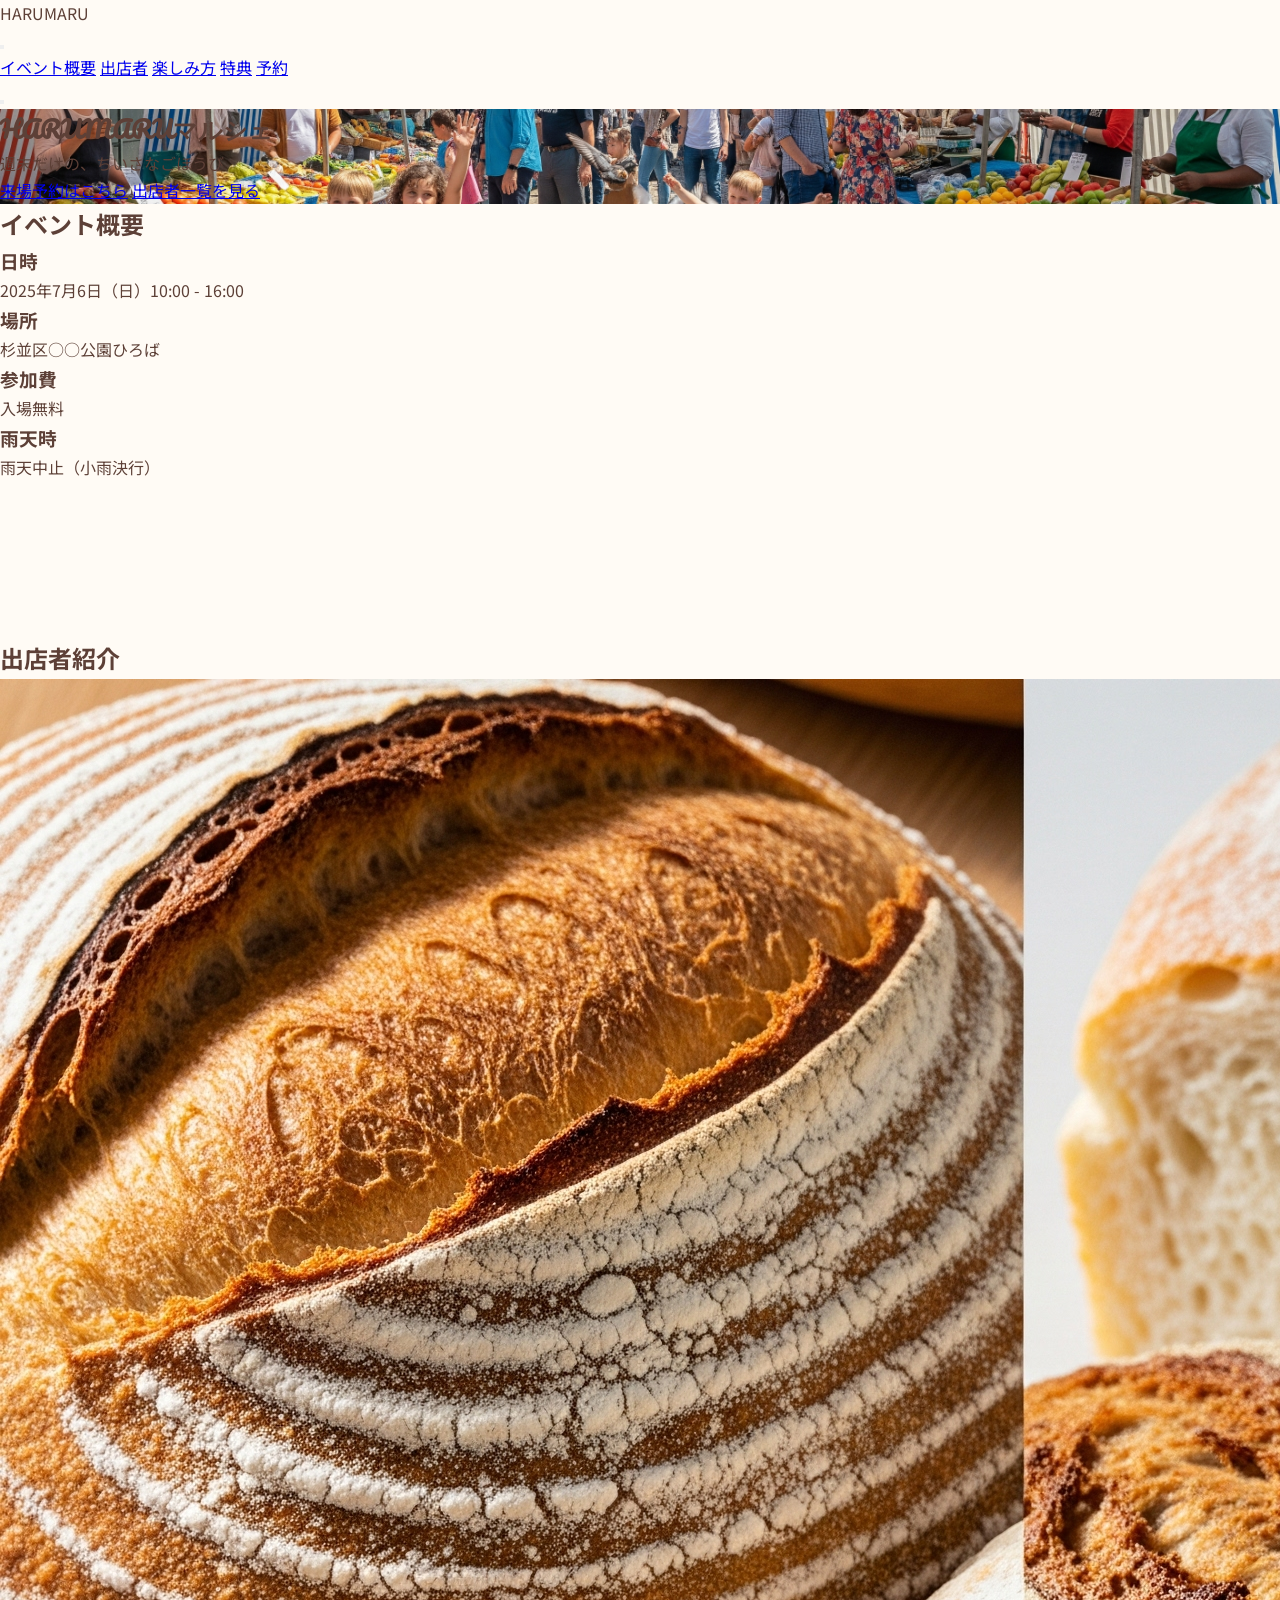
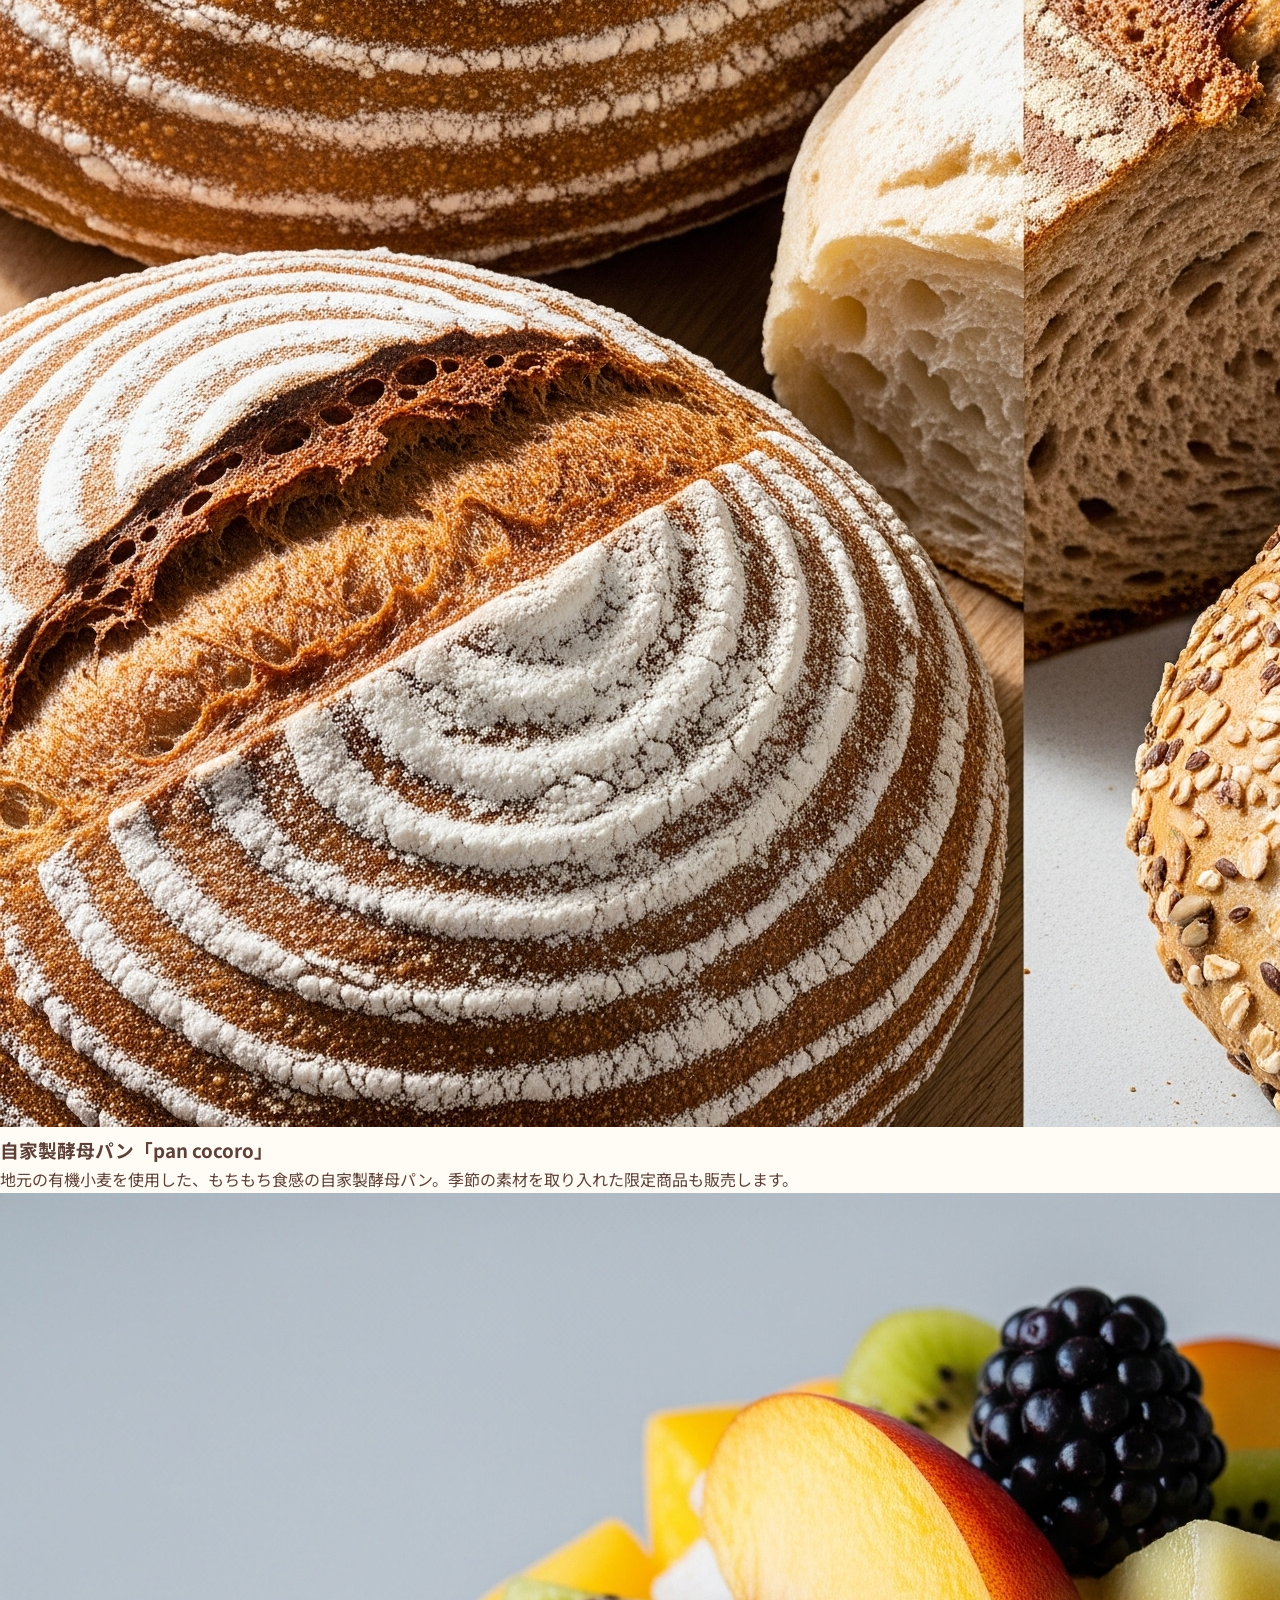
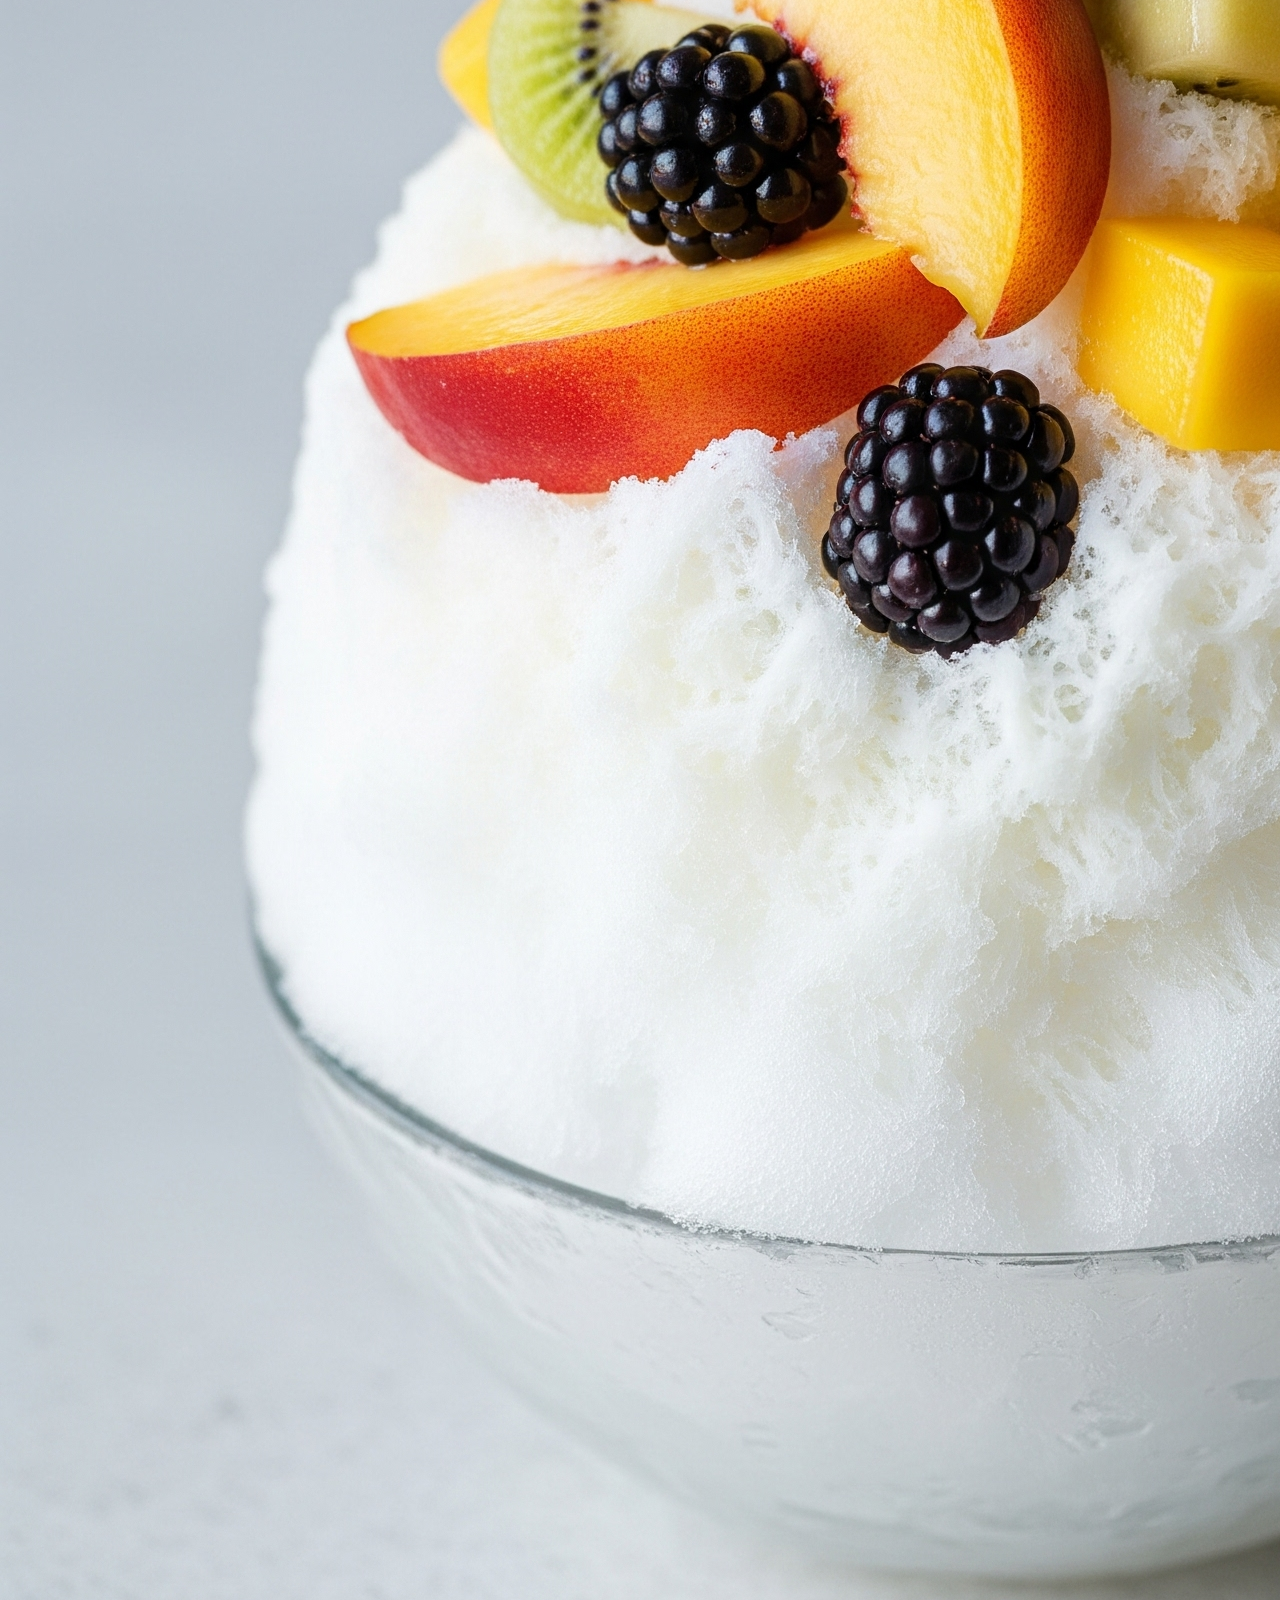
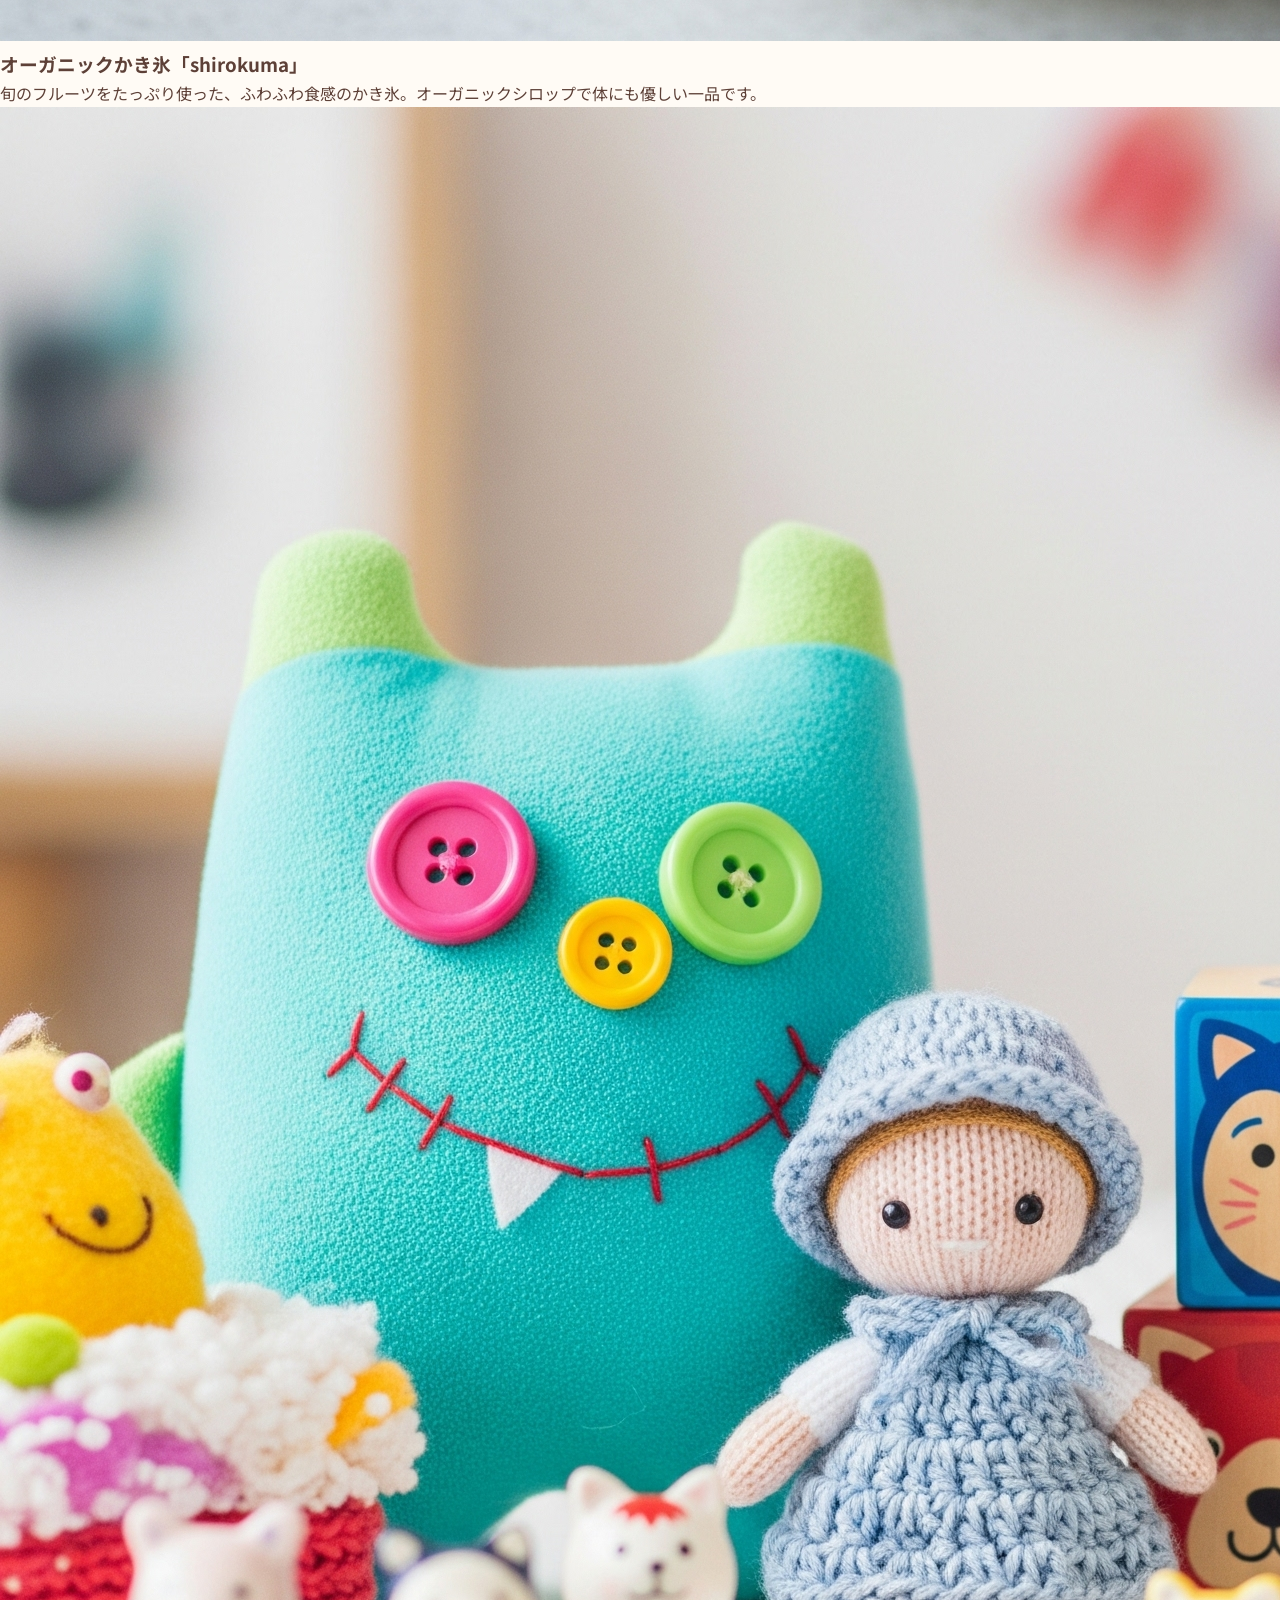
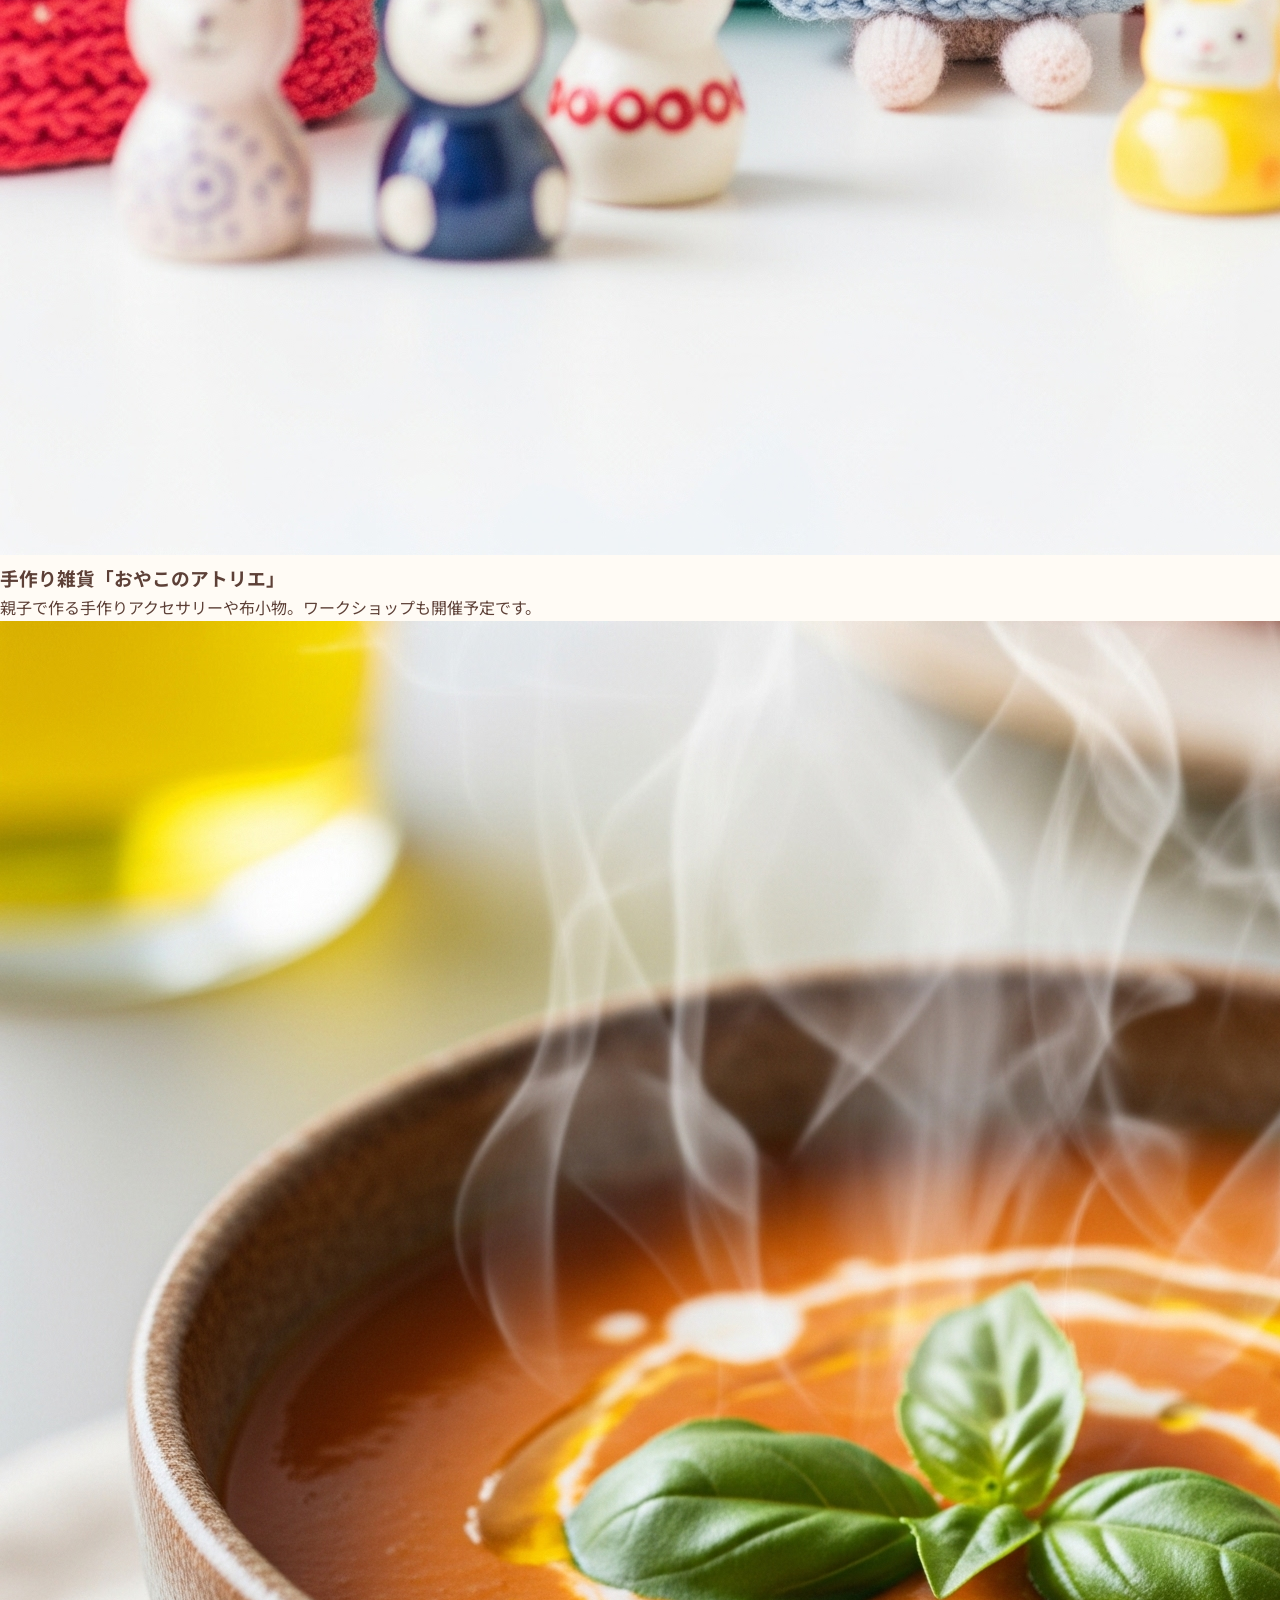
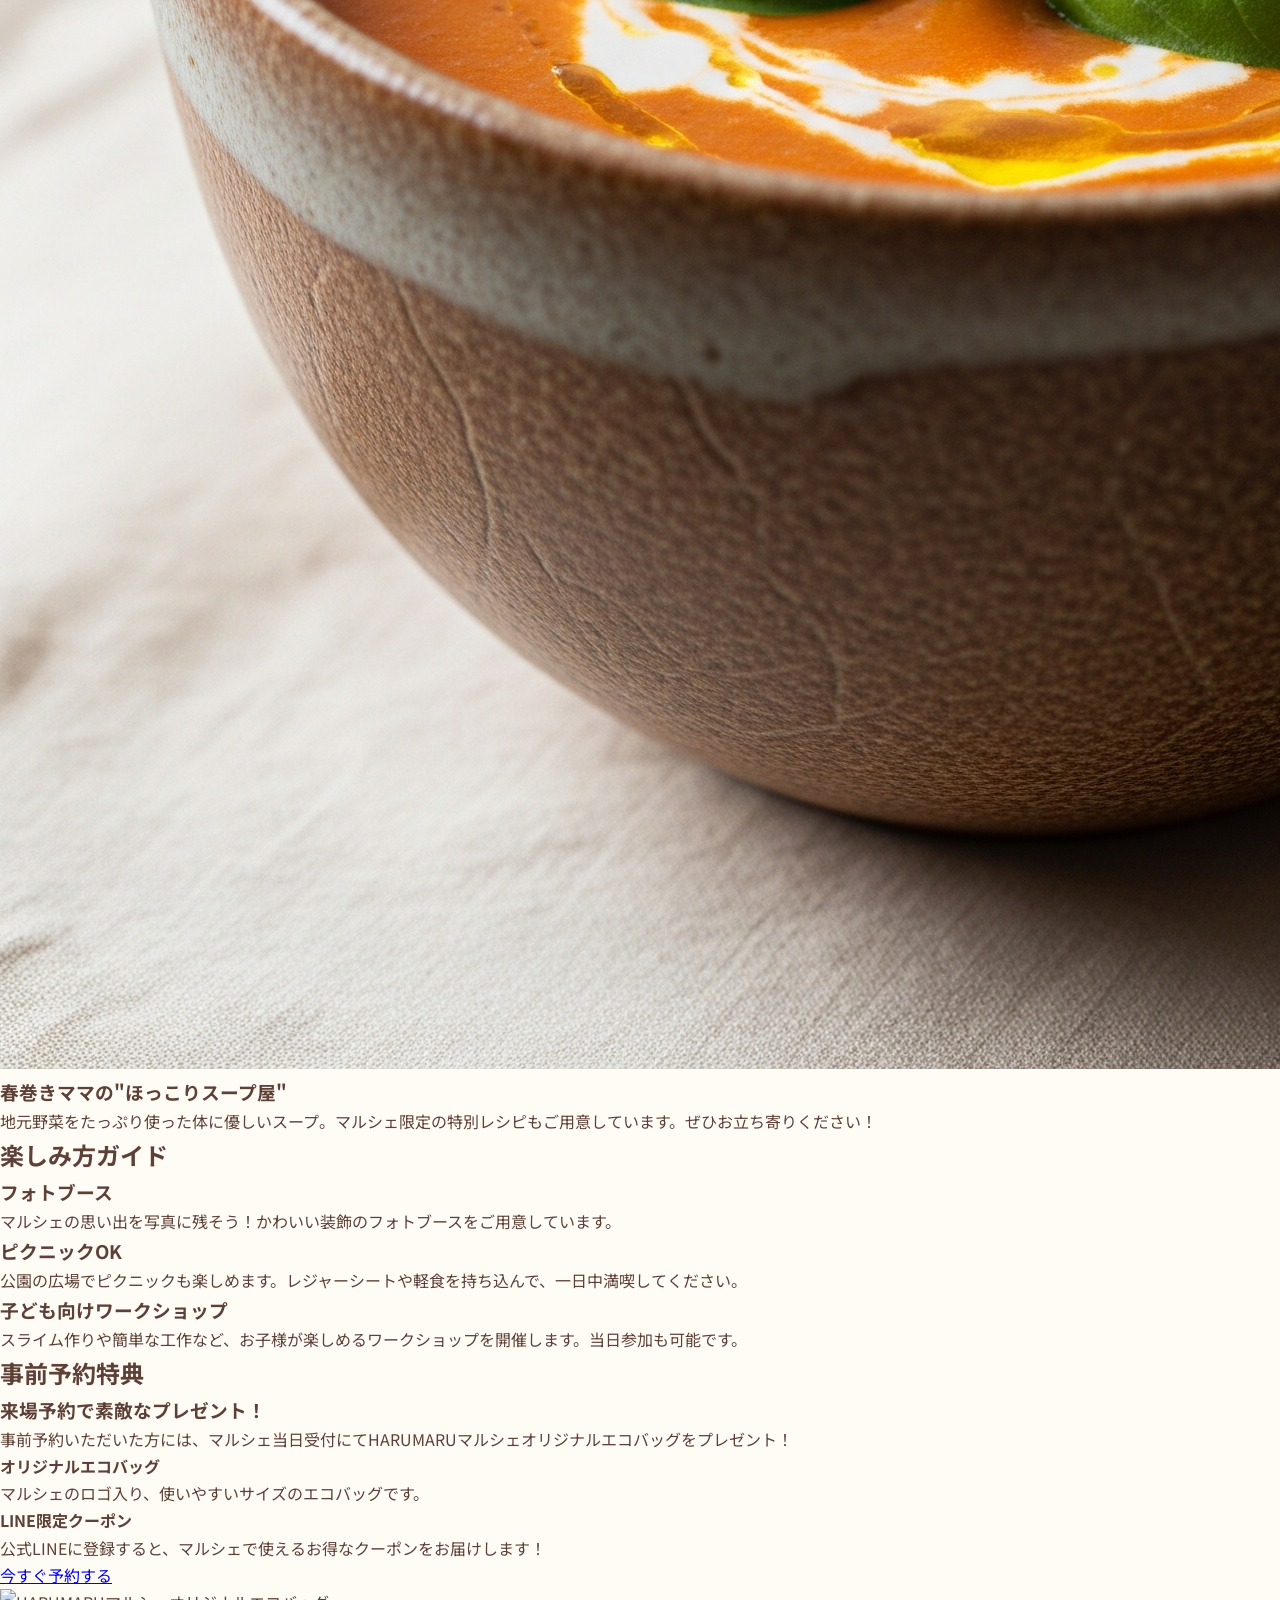
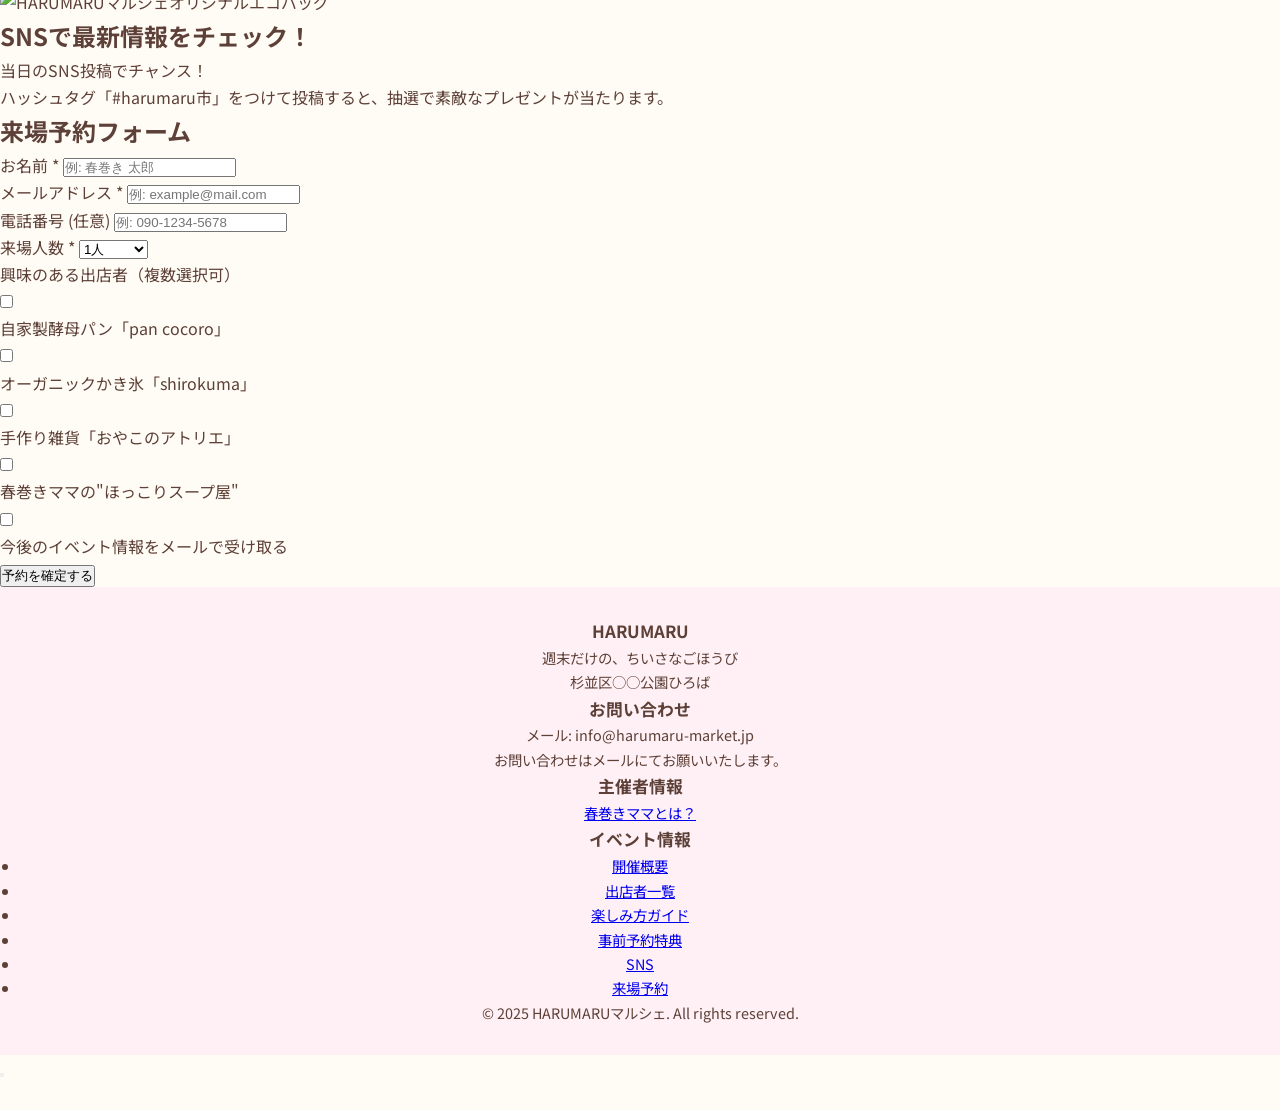
==== harumakilp/index.html @ e0c56067 ""ポップアップ機能の追加"" ====
<!DOCTYPE html>
<html lang="ja">
<head>
    <meta charset="UTF-8">
    <meta name="viewport" content="width=device-width, initial-scale=1.0">
    <title>HARUMARUマルシェ - 週末だけの、ちいさなごほうび</title>
    <link rel="preconnect" href="https://fonts.googleapis.com">
    <link rel="preconnect" href="https://fonts.gstatic.com" crossorigin>
    <link href="https://fonts.googleapis.com/css2?family=Pacifico&display=swap" rel="stylesheet">
    <link href="https://fonts.googleapis.com/css2?family=Noto+Sans+JP:wght@300;400;500;700&display=swap" rel="stylesheet">
    <link rel="stylesheet" href="https://cdnjs.cloudflare.com/ajax/libs/remixicon/4.6.0/remixicon.min.css">
    <script src="https://cdn.tailwindcss.com/3.4.16"></script>
    <link rel="stylesheet" href="style.css">
</head>
<body class="bg-white font-noto">
    <div class="animated-background">
    <div class="shape"></div>
    <div class="shape"></div>
    <div class="shape"></div>
    <div class="shape"></div>
    <div class="shape"></div>
    <div class="shape"></div>
    <div class="shape"></div>
    <div class="shape"></div>
    <div class="shape star"></div>
    <div class="shape star"></div>
    <div class="shape star"></div>
    <div class="shape star"></div>
    <div class="shape star"></div>
    <div class="shape star"></div>
    <div class="shape star"></div>
    <div class="shape star"></div>
</div>
    <audio id="bgm" src="bgm.mp3" loop></audio>
    <!-- ナビゲーション -->
    <nav class="bg-white shadow-sm py-4">
        <div class="container mx-auto px-4 flex justify-between items-center">
            <div class="flex items-center space-x-4">
                <div class="text-2xl font-['Pacifico'] text-primary">HARUMARU</div>
                <button id="bgm-toggle">
                    <i class="ri-volume-mute-line"></i>
                </button>
            </div>
            <div class="hidden md:flex space-x-6 items-center">
                <a href="#about" class="text-gray-700 hover:text-primary transition">イベント概要</a>
                <a href="#shops" class="text-gray-700 hover:text-primary transition">出店者</a>
                <a href="#guide" class="text-gray-700 hover:text-primary transition">楽しみ方</a>
                <a href="#benefits" class="text-gray-700 hover:text-primary transition">特典</a>
                <a href="#reservation" class="text-gray-700 hover:text-primary transition">予約</a>
            </div>
            <div class="md:hidden">
                <button class="text-gray-700 focus:outline-none">
                    <i class="ri-menu-line ri-xl"></i>
                </button>
            </div>
        </div>
    </nav>

    <!-- ヒーローセクション -->
    <section class="hero-section bg-cover bg-center h-[60vh] flex items-center justify-center text-white relative">
        <div class="absolute inset-0 bg-black opacity-30"></div>
        <div class="text-center z-10 p-4">
            <h1 class="text-5xl font-bold mb-4 font-pacifico">HARUMARUマルシェ</h1>
            <p class="text-xl mb-8">週末だけの、ちいさなごほうび</p>
            <div class="flex flex-col sm:flex-row gap-4">
                <a href="#reservation" class="bg-primary text-white px-6 py-3 !rounded-button whitespace-nowrap hover:bg-opacity-90 transition text-center">来場予約はこちら</a>
                <a href="#shops" class="bg-white border border-gray-300 text-gray-700 px-6 py-3 !rounded-button whitespace-nowrap hover:bg-gray-50 transition text-center">出店者一覧を見る</a>
            </div>
        </div>
    </section>

    <!-- イベント概要 -->
   <section id="about" class="py-16 bg-gray-50 fade-in-section">
        <div class="container mx-auto px-4">
            <h2 class="text-3xl font-bold text-center mb-12">イベント概要</h2>
            <div class="bg-white rounded-lg shadow-sm p-8 max-w-4xl mx-auto">
                <div class="grid md:grid-cols-2 gap-8">
                    <div>
                        <div class="flex items-start mb-6">
                            <div class="w-10 h-10 flex items-center justify-center text-primary mr-4">
                                <i class="ri-calendar-line ri-lg"></i>
                            </div>
                            <div>
                                <h3 class="font-medium text-lg mb-1">日時</h3>
                                <p>2025年7月6日（日）10:00 - 16:00</p>
                            </div>
                        </div>
                        <div class="flex items-start mb-6">
                            <div class="w-10 h-10 flex items-center justify-center text-primary mr-4">
                                <i class="ri-map-pin-line ri-lg"></i>
                            </div>
                            <div>
                                <h3 class="font-medium text-lg mb-1">場所</h3>
                                <p>杉並区○○公園ひろば</p>
                            </div>
                        </div>
                        <div class="flex items-start mb-6">
                            <div class="w-10 h-10 flex items-center justify-center text-primary mr-4">
                                <i class="ri-information-line ri-lg"></i>
                            </div>
                            <div>
                                <h3 class="font-medium text-lg mb-1">参加費</h3>
                                <p>入場無料</p>
                            </div>
                        </div>
                        <div class="flex items-start">
                            <div class="w-10 h-10 flex items-center justify-center text-primary mr-4">
                                <i class="ri-cloud-line ri-lg"></i>
                            </div>
                            <div>
                                <h3 class="font-medium text-lg mb-1">雨天時</h3>
                                <p>雨天中止（小雨決行）</p>
                            </div>
                        </div>
                    </div>
                    <div class="h-64 md:h-auto rounded overflow-hidden">
                        <iframe src="https://www.google.com/maps/embed?pb=!1m18!1m12!1m3!1d3240.488233838223!2d139.636393315259!3d35.68948798019224!2m3!1f0!2f0!3f0!3m2!1i1024!2i768!4f13.1!3m3!1m2!1s0x6018ed85f5d9e5a5%3A0x3b5a6926d1b918a!2z5p2g5L2466eJ55Kw5Y2I5Y-L!5e0!3m2!1sja!2sjp!4v1625461234567!5m2!1sja!2sjp" width="100%" height="100%" style="border:0;" allowfullscreen="" loading="lazy"></iframe>
                    </div>
                </div>
            </div>
        </div>
    </section>

    <!-- 出店者紹介 -->
    <section id="shops" class="py-16 fade-in-section">
        <div class="container mx-auto px-4">
            <h2 class="text-3xl font-bold text-center mb-12">出店者紹介</h2>
            <div class="grid grid-cols-1 md:grid-cols-2 lg:grid-cols-3 gap-8">
                <!-- 出店者1 -->
                <div class="bg-white rounded-lg shadow-sm overflow-hidden transition transform hover:-translate-y-1 hover:shadow-md shop-item"
                     data-title="自家製酵母パン「pan cocoro」"
                     data-image="shop-pan.png"
                     data-description="地元の有機小麦を使用した、もちもち食感の自家製酵母パン。季節の素材を取り入れた限定商品も販売します。">
                    <div class="aspect-square overflow-hidden">
                        <img src="shop-pan.png" alt="自家製酵母パン" class="w-full h-full object-cover">
                    </div>
                    <div class="p-4">
                        <h3 class="text-xl font-bold mb-2">自家製酵母パン「pan cocoro」</h3>
                        <p class="text-gray-600">地元の有機小麦を使用した、もちもち食感の自家製酵母パン。季節の素材を取り入れた限定商品も販売します。</p>
                    </div>
                </div>
                <!-- 出店者2 -->
                <div class="bg-white rounded-lg shadow-sm overflow-hidden transition transform hover:-translate-y-1 hover:shadow-md shop-item"
                     data-title="オーガニックかき氷「shirokuma」"
                     data-image="shop-kakigori.png"
                     data-description="旬のフルーツをたっぷり使った、ふわふわ食感のかき氷。オーガニックシロップで体にも優しい一品です。">
                    <div class="aspect-square overflow-hidden">
                        <img src="shop-kakigori.png" alt="キッチンカー" class="w-full h-full object-cover">
                    </div>
                    <div class="p-4">
                        <h3 class="text-xl font-bold mb-2">オーガニックかき氷「shirokuma」</h3>
                        <p class="text-gray-600">旬のフルーツをたっぷり使った、ふわふわ食感のかき氷。オーガニックシロップで体にも優しい一品です。</p>
                    </div>
                </div>
                <!-- 出店者3 -->
                <div class="bg-white rounded-lg shadow-sm overflow-hidden transition transform hover:-translate-y-1 hover:shadow-md shop-item"
                     data-title="手作り雑貨「おやこのアトリエ」"
                     data-image="shop-zakka.png"
                     data-description="親子で作る手作りアクセサリーや布小物。ワークショップも開催予定です。">
                    <div class="aspect-square overflow-hidden">
                        <img src="shop-zakka.png" alt="手作り雑貨" class="w-full h-full object-cover">
                    </div>
                    <div class="p-4">
                        <h3 class="text-xl font-bold mb-2">手作り雑貨「おやこのアトリエ」</h3>
                        <p class="text-gray-600">親子で作る手作りアクセサリーや布小物。ワークショップも開催予定です。</p>
                    </div>
                </div>
                <!-- 出店者4 -->
                <div class="bg-white rounded-lg shadow-sm overflow-hidden transition transform hover:-translate-y-1 hover:shadow-md shop-item"
                     data-title="春巻きママの&quot;ほっこりスープ屋&quot;"
                     data-image="shop-soup.png"
                     data-description="地元野菜をたっぷり使った体に優しいスープ。マルシェ限定の特別レシピもご用意しています。ぜひお立ち寄りください！">
                    <div class="aspect-square overflow-hidden">
                        <img src="shop-soup.png" alt="スープ" class="w-full h-full object-cover">
                    </div>
                    <div class="p-4">
                        <h3 class="text-xl font-bold mb-2">春巻きママの"ほっこりスープ屋"</h3>
                        <p class="text-gray-600">地元野菜をたっぷり使った体に優しいスープ。マルシェ限定の特別レシピもご用意しています。ぜひお立ち寄りください！</p>
                    </div>
                </div>
            </div>
        </div>
    </section>

    <!-- 楽しみ方ガイド -->
    <section id="guide" class="py-16 bg-gray-50 fade-in-section">
        <div class="container mx-auto px-4">
            <h2 class="text-3xl font-bold text-center mb-12">楽しみ方ガイド</h2>
            <div class="grid grid-cols-1 md:grid-cols-3 gap-8">
                <!-- フォトブース -->
                <div class="bg-white rounded-lg p-6 shadow-sm text-center">
                    <div class="w-16 h-16 flex items-center justify-center mx-auto bg-primary bg-opacity-10 rounded-full mb-4">
                        <i class="ri-camera-line ri-xl text-primary"></i>
                    </div>
                    <h3 class="text-xl font-bold mb-3">フォトブース</h3>
                    <p class="text-gray-600">マルシェの思い出を写真に残そう！かわいい装飾のフォトブースをご用意しています。</p>
                </div>
                <!-- ピクニックOK -->
                <div class="bg-white rounded-lg p-6 shadow-sm text-center">
                    <div class="w-16 h-16 flex items-center justify-center mx-auto bg-primary bg-opacity-10 rounded-full mb-4">
                        <i class="ri-leaf-line ri-xl text-primary"></i>
                    </div>
                    <h3 class="text-xl font-bold mb-3">ピクニックOK</h3>
                    <p class="text-gray-600">公園の広場でピクニックも楽しめます。レジャーシートや軽食を持ち込んで、一日中満喫してください。</p>
                </div>
                <!-- 子ども向けワークショップ -->
                <div class="bg-white rounded-lg p-6 shadow-sm text-center">
                    <div class="w-16 h-16 flex items-center justify-center mx-auto bg-primary bg-opacity-10 rounded-full mb-4">
                        <i class="ri-palette-line ri-xl text-primary"></i>
                    </div>
                    <h3 class="text-xl font-bold mb-3">子ども向けワークショップ</h3>
                    <p class="text-gray-600">スライム作りや簡単な工作など、お子様が楽しめるワークショップを開催します。当日参加も可能です。</p>
                </div>
            </div>
        </div>
    </section>

    <!-- 事前予約特典 -->
    <section id="benefits" class="py-16 fade-in-section">
        <div class="container mx-auto px-4">
            <h2 class="text-3xl font-bold text-center mb-12">事前予約特典</h2>
            <div class="max-w-4xl mx-auto bg-white rounded-lg shadow-sm overflow-hidden">
                <div class="grid md:grid-cols-2">
                    <div class="p-8">
                        <h3 class="text-2xl font-bold mb-4">来場予約で素敵なプレゼント！</h3>
                        <p class="text-gray-600 mb-6">事前予約いただいた方には、マルシェ当日受付にてHARUMARUマルシェオリジナルエコバッグをプレゼント！</p>
                        <div class="space-y-4 mb-8">
                            <div class="flex items-center">
                                <div class="w-8 h-8 flex items-center justify-center bg-primary bg-opacity-10 rounded-full mr-3">
                                    <i class="ri-gift-line text-primary"></i>
                                </div>
                                <div>
                                    <h4 class="font-medium text-lg">オリジナルエコバッグ</h4>
                                    <p class="text-sm text-gray-500">マルシェのロゴ入り、使いやすいサイズのエコバッグです。</p>
                                </div>
                            </div>
                            <div class="flex items-center">
                                <div class="w-8 h-8 flex items-center justify-center bg-primary bg-opacity-10 rounded-full mr-3">
                                    <i class="ri-coupon-line text-primary"></i>
                                </div>
                                <div>
                                    <h4 class="font-medium text-lg">LINE限定クーポン</h4>
                                    <p class="text-sm text-gray-500">公式LINEに登録すると、マルシェで使えるお得なクーポンをお届けします！</p>
                                </div>
                            </div>
                        </div>
                        <a href="#reservation" class="inline-block bg-primary text-white px-6 py-3 !rounded-button whitespace-nowrap hover:bg-opacity-90 transition">今すぐ予約する</a>
                    </div>
                    <div class="bg-gray-100">
                        <img src="https://readdy.ai/api/search-image?query=An%20eco-friendly%20canvas%20tote%20bag%20with%20a%20cute%2C%20minimalist%20design%20featuring%20a%20small%20market%20or%20food-related%20illustration.%20The%20bag%20is%20photographed%20against%20a%20clean%2C%20light%20background.%20The%20tote%20bag%20has%20a%20natural%20beige%20color%20with%20a%20simple%2C%20elegant%20design%20printed%20in%20soft%20colors.&width=600&height=600&seq=tote123&orientation=squarish" alt="HARUMARUマルシェオリジナルエコバッグ" class="w-full h-full object-cover object-center">
                    </div>
                </div>
            </div>
        </div>
    </section>

    <!-- SNSセクション -->
    <section id="sns" class="py-16 bg-gray-50 fade-in-section">
        <div class="container mx-auto px-4 text-center">
            <h2 class="text-3xl font-bold mb-8">SNSで最新情報をチェック！</h2>
            <div class="flex justify-center items-center space-x-6 mb-8">
                <a href="#" class="w-14 h-14 flex items-center justify-center bg-pink-50 rounded-full hover:bg-pink-100 transition">
                    <i class="ri-instagram-line ri-xl text-pink-600"></i>
                </a>
                <a href="#" class="w-14 h-14 flex items-center justify-center bg-blue-50 rounded-full hover:bg-blue-100 transition">
                    <i class="ri-twitter-x-line ri-xl text-gray-800"></i>
                </a>
                <a href="#" class="w-14 h-14 flex items-center justify-center bg-green-50 rounded-full hover:bg-green-100 transition">
                    <i class="ri-line-line ri-xl text-green-600"></i>
                </a>
            </div>
            <div class="bg-primary bg-opacity-10 p-4 rounded-lg inline-block">
                <p class="font-medium text-primary mb-2">当日のSNS投稿でチャンス！</p>
                <p class="text-gray-600 text-sm">ハッシュタグ「#harumaru市」をつけて投稿すると、抽選で素敵なプレゼントが当たります。</p>
            </div>
        </div>
    </section>

    <!-- 予約フォーム -->
    <section id="reservation" class="py-16 fade-in-section">
        <div class="container mx-auto px-4">
            <h2 class="text-3xl font-bold text-center mb-12">来場予約フォーム</h2>
            <div class="max-w-2xl mx-auto bg-white rounded-lg shadow-sm p-8">
                <form>
                    <div class="mb-6">
                        <label for="name" class="block text-gray-700 font-medium mb-2">お名前 <span class="text-red-500">*</span></label>
                        <input type="text" id="name" class="w-full px-4 py-2 border border-gray-300 rounded focus:outline-none focus:ring-2 focus:ring-primary focus:border-transparent" placeholder="例: 春巻き 太郎" required>
                    </div>
                    <div class="mb-6">
                        <label for="email" class="block text-gray-700 font-medium mb-2">メールアドレス <span class="text-red-500">*</span></label>
                        <input type="email" id="email" class="w-full px-4 py-2 border border-gray-300 rounded focus:outline-none focus:ring-2 focus:ring-primary focus:border-transparent" placeholder="例: example@mail.com" required>
                    </div>
                    <div class="mb-6">
                        <label for="phone" class="block text-gray-700 font-medium mb-2">電話番号 (任意)</label>
                        <input type="tel" id="phone" class="w-full px-4 py-2 border border-gray-300 rounded focus:outline-none focus:ring-2 focus:ring-primary focus:border-transparent" placeholder="例: 090-1234-5678">
                    </div>
                    <div class="mb-6">
                        <label for="attendees" class="block text-gray-700 font-medium mb-2">来場人数 <span class="text-red-500">*</span></label>
                        <select id="attendees" class="w-full px-4 py-2 border border-gray-300 rounded focus:outline-none focus:ring-2 focus:ring-primary focus:border-transparent pr-8" required>
                            <option value="1">1人</option>
                            <option value="2">2人</option>
                            <option value="3">3人</option>
                            <option value="4">4人</option>
                            <option value="5">5人以上</option>
                        </select>
                    </div>
                    <div class="mb-6">
                        <label class="block text-gray-700 mb-2">興味のある出店者（複数選択可）</label>
                        <div class="space-y-2">
                            <div class="flex items-center">
                                <div class="relative w-5 h-5 mr-2">
                                    <input type="checkbox" id="shop1" class="opacity-0 absolute w-full h-full cursor-pointer">
                                    <div class="w-5 h-5 border border-gray-300 rounded flex items-center justify-center bg-white">
                                        <div class="hidden w-3 h-3 bg-primary rounded-sm"></div>
                                    </div>
                                </div>
                                <label for="shop1" class="cursor-pointer">自家製酵母パン「pan cocoro」</label>
                            </div>
                            <div class="flex items-center">
                                <div class="relative w-5 h-5 mr-2">
                                    <input type="checkbox" id="shop2" class="opacity-0 absolute w-full h-full cursor-pointer">
                                    <div class="w-5 h-5 border border-gray-300 rounded flex items-center justify-center bg-white">
                                        <div class="hidden w-3 h-3 bg-primary rounded-sm"></div>
                                    </div>
                                </div>
                                <label for="shop2" class="cursor-pointer">オーガニックかき氷「shirokuma」</label>
                            </div>
                            <div class="flex items-center">
                                <div class="relative w-5 h-5 mr-2">
                                    <input type="checkbox" id="shop3" class="opacity-0 absolute w-full h-full cursor-pointer">
                                    <div class="w-5 h-5 border border-gray-300 rounded flex items-center justify-center bg-white">
                                        <div class="hidden w-3 h-3 bg-primary rounded-sm"></div>
                                    </div>
                                </div>
                                <label for="shop3" class="cursor-pointer">手作り雑貨「おやこのアトリエ」</label>
                            </div>
                            <div class="flex items-center">
                                <div class="relative w-5 h-5 mr-2">
                                    <input type="checkbox" id="shop4" class="opacity-0 absolute w-full h-full cursor-pointer">
                                    <div class="w-5 h-5 border border-gray-300 rounded flex items-center justify-center bg-white">
                                        <div class="hidden w-3 h-3 bg-primary rounded-sm"></div>
                                    </div>
                                </div>
                                <label for="shop4" class="cursor-pointer">春巻きママの"ほっこりスープ屋"</label>
                            </div>
                        </div>
                    </div>
                    <div class="flex items-center mb-6">
                        <div class="relative w-5 h-5 mr-2">
                            <input type="checkbox" id="newsletter" class="opacity-0 absolute w-full h-full cursor-pointer">
                            <div class="w-5 h-5 border border-gray-300 rounded flex items-center justify-center bg-white">
                                <div class="hidden w-3 h-3 bg-primary rounded-sm"></div>
                            </div>
                        </div>
                        <label for="newsletter" class="cursor-pointer text-sm text-gray-600">今後のイベント情報をメールで受け取る</label>
                    </div>
                    <button type="submit" class="w-full bg-primary text-white px-6 py-3 !rounded-button whitespace-nowrap hover:bg-opacity-90 transition font-medium">予約を確定する</button>
                </form>
            </div>
        </div>
    </section>

    <!-- フッター -->
    <footer class="bg-gray-800 text-white py-12">
        <div class="container mx-auto px-4">
            <div class="grid grid-cols-1 md:grid-cols-3 gap-8">
                <div>
                    <h3 class="text-2xl font-['Pacifico'] text-primary mb-4">HARUMARU</h3>
                    <p class="text-gray-300 mb-2">週末だけの、ちいさなごほうび</p>
                    <p class="text-gray-300">杉並区○○公園ひろば</p>
                </div>
                <div>
                    <h3 class="text-lg font-bold mb-4">お問い合わせ</h3>
                    <p class="text-gray-300 mb-2">メール: info@harumaru-market.jp</p>
                    <p class="text-gray-300 mb-4">お問い合わせはメールにてお願いいたします。</p>
                    <h3 class="text-lg font-bold mb-4">主催者情報</h3>
                    <a href="#" class="text-primary hover:underline">春巻きママとは？</a>
                </div>
                <div>
                    <h3 class="text-lg font-bold mb-4">イベント情報</h3>
                    <ul class="space-y-2 text-gray-300">
                        <li><a href="#about" class="hover:text-white transition">開催概要</a></li>
                        <li><a href="#shops" class="hover:text-white transition">出店者一覧</a></li>
                        <li><a href="#guide" class="hover:text-white transition">楽しみ方ガイド</a></li>
                        <li><a href="#benefits" class="hover:text-white transition">事前予約特典</a></li>
                        <li><a href="#sns" class="hover:text-white transition">SNS</a></li>
                        <li><a href="#reservation" class="hover:text-white transition">来場予約</a></li>
                    </ul>
                </div>
            </div>
            <div class="text-center text-gray-500 text-sm mt-8">
                &copy; 2025 HARUMARUマルシェ. All rights reserved.
            </div>
        </div>
    </footer>
    <!-- ポップアップ用のモーダル -->
    <div id="shop-modal" class="fixed inset-0 bg-black bg-opacity-50 hidden items-center justify-center z-50">
        <div class="bg-white rounded-lg shadow-xl p-8 max-w-lg w-full m-4">
            <div class="flex justify-between items-center mb-4">
                <h3 id="modal-title" class="text-2xl font-bold"></h3>
                <button id="modal-close" class="text-gray-500 hover:text-gray-800">
                    <i class="ri-close-line ri-xl"></i>
                </button>
            </div>
            <div id="modal-content">
                <img id="modal-image" src="" alt="" class="w-full h-64 object-cover rounded-md mb-4">
                <p id="modal-description" class="text-gray-600"></p>
            </div>
        </div>
    </div>
    <script src="script.js"></script>
    <script>
        tailwind.config={
            theme:{
                extend:{
                    colors:{
                        primary:'#FF9D6C',
                        secondary:'#FFD8A9'
                    },
                    borderRadius:{
                        'none':'0px',
                        'sm':'4px',
                        DEFAULT:'8px',
                        'md':'12px',
                        'lg':'16px',
                        'xl':'20px',
                        '2xl':'24px',
                        '3xl':'32px',
                        'full':'9999px',
                        'button':'50px'
                    }
                }
            }
        }
    </script>
    <style>
        .font-pacifico {
            font-family: 'Pacifico', cursive;
        }
        .font-noto {
            font-family: 'Noto Sans JP', sans-serif;
        }
        .hero-section {
            background-image: url('hero-image.png');
            background-size: cover;
            background-position: center;
        }
        input[type="number"]::-webkit-inner-spin-button,
        input[type="number"]::-webkit-outer-spin-button {
            -webkit-appearance: none;
            margin: 0;
        }
        #tsparticles {
            position: fixed;
            width: 100%;
            height: 100%;
            top: 0;
            left: 0;
            z-index: -2; /* Ensure it's behind content but above body background */
        }
        /* ページの背景色を少しだけクリーム色に */
body {
    background-color: #FFFBF5;
}

.animated-background {
    position: fixed; /* 画面に固定 */
    top: 0;
    left: 0;
    width: 100%;
    height: 100vh; /* 画面全体の高さ */
    overflow: hidden; /* はみ出した要素を非表示 */
    z-index: -1; /* 他のコンテンツの背面に配置 */
}

.shape {
    position: absolute; /* 位置を自由に指定できるように */
    display: block;
    list-style: none;
    border-radius: 50%; /* 基本を円形に */
    animation: float-up 25s linear infinite; /* アニメーションを適用 */
    bottom: -150px; /* 画面の下からスタート */
}
.star {
    /* 円形にする設定を上書きして、角を作る */
    border-radius: 0;
    /* clip-pathで星形に切り抜く */
    clip-path: polygon(50% 0%, 61% 35%, 98% 35%, 68% 57%, 79% 91%, 50% 70%, 21% 91%, 32% 57%, 2% 35%, 39% 35%);
}

/* 個別の図形の設定 */
.shape:nth-child(1){ left: 25%; width: 80px; height: 80px; background-color: rgba(255, 216, 169, 0.7); animation-delay: 0s; }
.shape:nth-child(2){ left: 10%; width: 20px; height: 20px; background-color: rgba(169, 255, 218, 0.7); animation-delay: 2s; animation-duration: 12s; }
.shape:nth-child(3){ left: 70%; width: 20px; height: 20px; background-color: rgba(255, 169, 221, 0.7); animation-delay: 4s; }
.shape:nth-child(4){ left: 40%; width: 60px; height: 60px; background-color: rgba(169, 201, 255, 0.7); animation-delay: 0s; animation-duration: 18s; }
.shape:nth-child(5){ left: 65%; width: 20px; height: 20px; background-color: rgba(255, 216, 169, 0.7); animation-delay: 0s; }
.shape:nth-child(6){ left: 75%; width: 110px; height: 110px; background-color: rgba(255, 169, 221, 0.7); animation-delay: 3s; }
.shape:nth-child(7){ left: 35%; width: 150px; height: 150px; background-color: rgba(169, 201, 255, 0.7); animation-delay: 7s; }
.shape:nth-child(8){ left: 50%; width: 25px; height: 25px; background-color: rgba(169, 255, 218, 0.7); animation-delay: 15s; animation-duration: 45s; }
.shape:nth-child(9) { left: 80%; width: 40px; height: 40px; background-color: rgba(255, 243, 169, 0.8); animation-delay: 1s; }
.shape:nth-child(10){ left: 20%; width: 50px; height: 50px; background-color: rgba(169, 255, 243, 0.8); animation-delay: 5s; animation-duration: 22s; }
.shape:nth-child(11){ left: 85%; width: 70px; height: 70px; background-color: rgba(221, 169, 255, 0.8); animation-delay: 8s; }
.shape:nth-child(12){ left: 55%; width: 30px; height: 30px; background-color: rgba(169, 221, 255, 0.8); animation-delay: 6s; animation-duration: 15s; }
.shape:nth-child(13){ left: 5%;  width: 25px; height: 25px; background-color: rgba(255, 243, 169, 0.8); animation-delay: 10s; }
.shape:nth-child(14){ left: 90%; width: 90px; height: 90px; background-color: rgba(221, 169, 255, 0.8); animation-delay: 12s; }
.shape:nth-child(15){ left: 15%; width: 100px; height: 100px; background-color: rgba(169, 221, 255, 0.8); animation-delay: 17s; }
.shape:nth-child(16){ left: 60%; width: 45px; height: 45px; background-color: rgba(169, 255, 243, 0.8); animation-delay: 20s; animation-duration: 28s; }

/* アニメーションの動き（下から上へ、少し回転しながら） */
@keyframes float-up {
    0% { transform: translateY(0) rotate(0deg); opacity: 1; }
    100% { transform: translateY(-1100px) rotate(720deg); opacity: 0; }
}
@keyframes float-up {
    0% {
        transform: translateY(0) rotate(0deg);
        opacity: 1;
    }
    100% {
        transform: translateY(-1100px) rotate(720deg);
        opacity: 0;
    }
}
/* フェードインアニメーション用のスタイル */
.fade-in-section {
    opacity: 0;
    transform: translateY(20px);
    transition: opacity 0.8s ease-out, transform 0.8s ease-out;
}

.fade-in-section.visible {
    opacity: 1;
    transform: translateY(0);
}
    </style>
</body>
</html>
---- harumakilp/style.css ----
/* style.css */
:root {
    --primary-color: #FFA07A; /* ライトサーモン */
    --secondary-color: #FFF0F5; /* ラベンダーブラッシュ */
    --accent-color: #87CEEB; /* スカイブルー */
    --text-color: #5D4037; /* ブラウン系 */
    --background-color: #FFFAF0; /* フローラルホワイト */
    --font-family: 'M PLUS Rounded 1c', sans-serif;
}

* {
    box-sizing: border-box;
    margin: 0;
    padding: 0;
}

body {
    font-family: var(--font-family);
    line-height: 1.7;
    color: var(--text-color);
}

/* --- 背景アニメーションのコード --- */
.animated-background {
    position: fixed; /* 画面に固定 */
    top: 0;
    left: 0;
    width: 100%;
    height: 100vh; /* 画面全体の高さ */
    overflow: hidden; /* はみ出した要素を非表示 */
    z-index: -1; /* 他のコンテンツの背面に配置 */
}

.shape {
    position: absolute; /* 位置を自由に指定できるように */
    display: block;
    list-style: none;
    border-radius: 50%; /* 基本を円形に */
    animation: float-up 25s linear infinite; /* アニメーションを適用 */
    bottom: -150px; /* 画面の下からスタート */
}

/* 個別の図形の設定 */
.shape:nth-child(1) {
    left: 25%;
    width: 80px;
    height: 80px;
    background-color: rgba(255, 216, 169, 0.7); /* パステルオレンジ */
    animation-delay: 0s;
}

.shape:nth-child(2) {
    left: 10%;
    width: 20px;
    height: 20px;
    background-color: rgba(169, 255, 218, 0.7); /* パステルグリーン */
    animation-delay: 2s;
    animation-duration: 12s;
}

.shape:nth-child(3) {
    left: 70%;
    width: 20px;
    height: 20px;
    background-color: rgba(255, 169, 221, 0.7); /* パステルピンク */
    animation-delay: 4s;
}

.shape:nth-child(4) {
    left: 40%;
    width: 60px;
    height: 60px;
    background-color: rgba(169, 201, 255, 0.7); /* パステルブルー */
    animation-delay: 0s;
    animation-duration: 18s;
}

.shape:nth-child(5) {
    left: 65%;
    width: 20px;
    height: 20px;
    background-color: rgba(255, 216, 169, 0.7); /* パステルオレンジ */
    animation-delay: 0s;
}

.shape:nth-child(6) {
    left: 75%;
    width: 110px;
    height: 110px;
    background-color: rgba(255, 169, 221, 0.7); /* パステルピンク */
    animation-delay: 3s;
}

.shape:nth-child(7) {
    left: 35%;
    width: 150px;
    height: 150px;
    background-color: rgba(169, 201, 255, 0.7); /* パステルブルー */
    animation-delay: 7s;
}

.shape:nth-child(8) {
    left: 50%;
    width: 25px;
    height: 25px;
    background-color: rgba(169, 255, 218, 0.7); /* パステルグリーン */
    animation-delay: 15s;
    animation-duration: 45s;
}

/* アニメーションの動き（下から上へ、少し回転しながら） */
@keyframes float-up {
    0% {
        transform: translateY(0) rotate(0deg);
        opacity: 1;
        border-radius: 50%;
    }
    100% {
        transform: translateY(-1000px) rotate(720deg);
        opacity: 0;
        border-radius: 50%;
    }
}

/* --- Animation --- */
.fade-in-section {
    opacity: 0;
    transform: translateY(20px);
    transition: opacity 0.8s ease-out, transform 0.8s ease-out;
}

.fade-in-section.visible {
    opacity: 1;
    transform: translateY(0);
}

/* --- General --- */
.content-section {
    max-width: 900px;
    margin: 0 auto;
    padding: 60px 20px;
    text-align: center;
}

.content-section h2 {
    font-size: 2.2rem;
    margin-bottom: 40px;
    color: var(--primary-color);
    font-weight: 700;
}

/* --- Hero Section --- */
.hero-section {
    background-image: url('harumakilp/hero-image.png');
    background-size: cover;
    background-position: center;
    position: relative; /* z-indexを有効にするために必要 */
    z-index: 1; /* 背景アニメーションより前面に表示 */
}

.hero-video {
    position: absolute;
    top: 50%;
    left: 50%;
    min-width: 100%;
    min-height: 100%;
    width: auto;
    height: auto;
    z-index: -1;
    transform: translate(-50%, -50%);
    object-fit: cover;
}

.hero-content {
    position: relative; /* Ensure content is above video */
    z-index: 1;
    color: white; /* Adjust text color for better contrast on video */
    text-shadow: 1px 1px 3px rgba(0,0,0,0.5); /* Add text shadow for readability */
}

.hero-content h1 {
    font-size: 2.5rem;
    color: white; /* Change to white for contrast */
    margin-bottom: 1rem;
}

.hero-content p {
    font-size: 1.2rem;
    margin-bottom: 2rem;
    color: white; /* Change to white for contrast */
}

.cta-button {
    display: inline-block;
    background-color: var(--primary-color);
    color: white;
    padding: 12px 30px;
    border-radius: 50px;
    text-decoration: none;
    font-weight: 700;
    transition: background-color 0.3s ease, transform 0.3s ease;
    box-shadow: 0 4px 10px rgba(0,0,0,0.1);
}

.cta-button:hover {
    background-color: #FA8072; /* サーモン */
    transform: translateY(-3px);
}

/* --- Overview Section --- */
#overview .overview-details p {
    font-size: 1.1rem;
    margin-bottom: 0.5rem;
}

.map-container {
    border: 2px solid var(--secondary-color);
    border-radius: 12px;
    overflow: hidden;
    margin-top: 30px;
}

/* --- Vendors Section --- */
.vendor-cards {
    display: grid;
    grid-template-columns: repeat(auto-fit, minmax(300px, 1fr));
    gap: 30px;
    text-align: left;
}

.card {
    background: #fff;
    border-radius: 12px;
    box-shadow: 0 4px 15px rgba(0,0,0,0.05);
    overflow: hidden;
    transition: transform 0.3s ease, box-shadow 0.3s ease;
    border: 1px solid var(--secondary-color);
}

.card:hover {
    transform: translateY(-5px);
    box-shadow: 0 8px 25px rgba(0,0,0,0.1);
}

.card img {
    width: 100%;
    height: auto;
    aspect-ratio: 4 / 3;
    object-fit: cover;
}

.card-content {
    padding: 20px;
}

.card-content h3 {
    font-size: 1.3rem;
    margin-bottom: 10px;
    color: var(--primary-color);
}

.child-point {
    background-color: #FFF7E1; /* パステルイエロー */
    border-radius: 8px;
    padding: 10px;
    font-size: 0.9rem;
    margin: 15px 0;
    color: #8D6E63; /* ブラウン系 */
}

.child-point span {
    font-weight: 700;
    color: var(--primary-color);
    margin-right: 8px;
}

.sns-links {
    margin-top: 15px;
    display: flex;
    gap: 10px;
}

.sns-button {
    text-decoration: none;
    color: white;
    padding: 5px 15px;
    border-radius: 20px;
    font-size: 0.9rem;
    transition: opacity 0.3s;
}
.sns-button:hover {
    opacity: 0.7;
}

/* --- Guide Section --- */
.guide-list {
    list-style: none;
    display: inline-block;
    text-align: left;
    font-size: 1.1rem;
}

.guide-list li {
    display: flex;
    align-items: center;
    margin-bottom: 15px;
}

.guide-list .icon {
    font-size: 1.8rem;
    margin-right: 15px;
    width: 35px;
    color: var(--accent-color);
}

/* --- FAQ Section --- */
.faq-container {
    max-width: 700px;
    margin: 0 auto;
    text-align: left;
}

.faq-container details {
    background: #fff;
    border: 1px solid var(--secondary-color);
    border-radius: 8px;
    margin-bottom: 10px;
    padding: 15px;
}

.faq-container summary {
    font-weight: 700;
    cursor: pointer;
    list-style: none; /* Safari */
}

.faq-container summary::-webkit-details-marker { display: none; } /* Chrome */

.faq-container summary::after {
    content: '＋';
    float: right;
    color: var(--primary-color);
    font-size: 1.5rem;
}

.faq-container details[open] summary::after {
    content: '−';
}

.faq-container p {
    margin-top: 15px;
    padding-top: 15px;
    border-top: 1px dashed var(--secondary-color);
}

/* --- Footer --- */
footer {
    background-color: var(--secondary-color);
    color: var(--text-color);
    text-align: center;
    padding: 30px 20px;
    font-size: 0.9rem;
}

/* --- Modal --- */
.modal-open {
    overflow: hidden;
}

/* --- Responsive --- */
@media (max-width: 768px) {
    .content-section h2 { font-size: 1.8rem; }
    .hero-content h1 { font-size: 2rem; }
    .hero-content p { font-size: 1rem; }
    .vendor-cards { grid-template-columns: 1fr; }
}
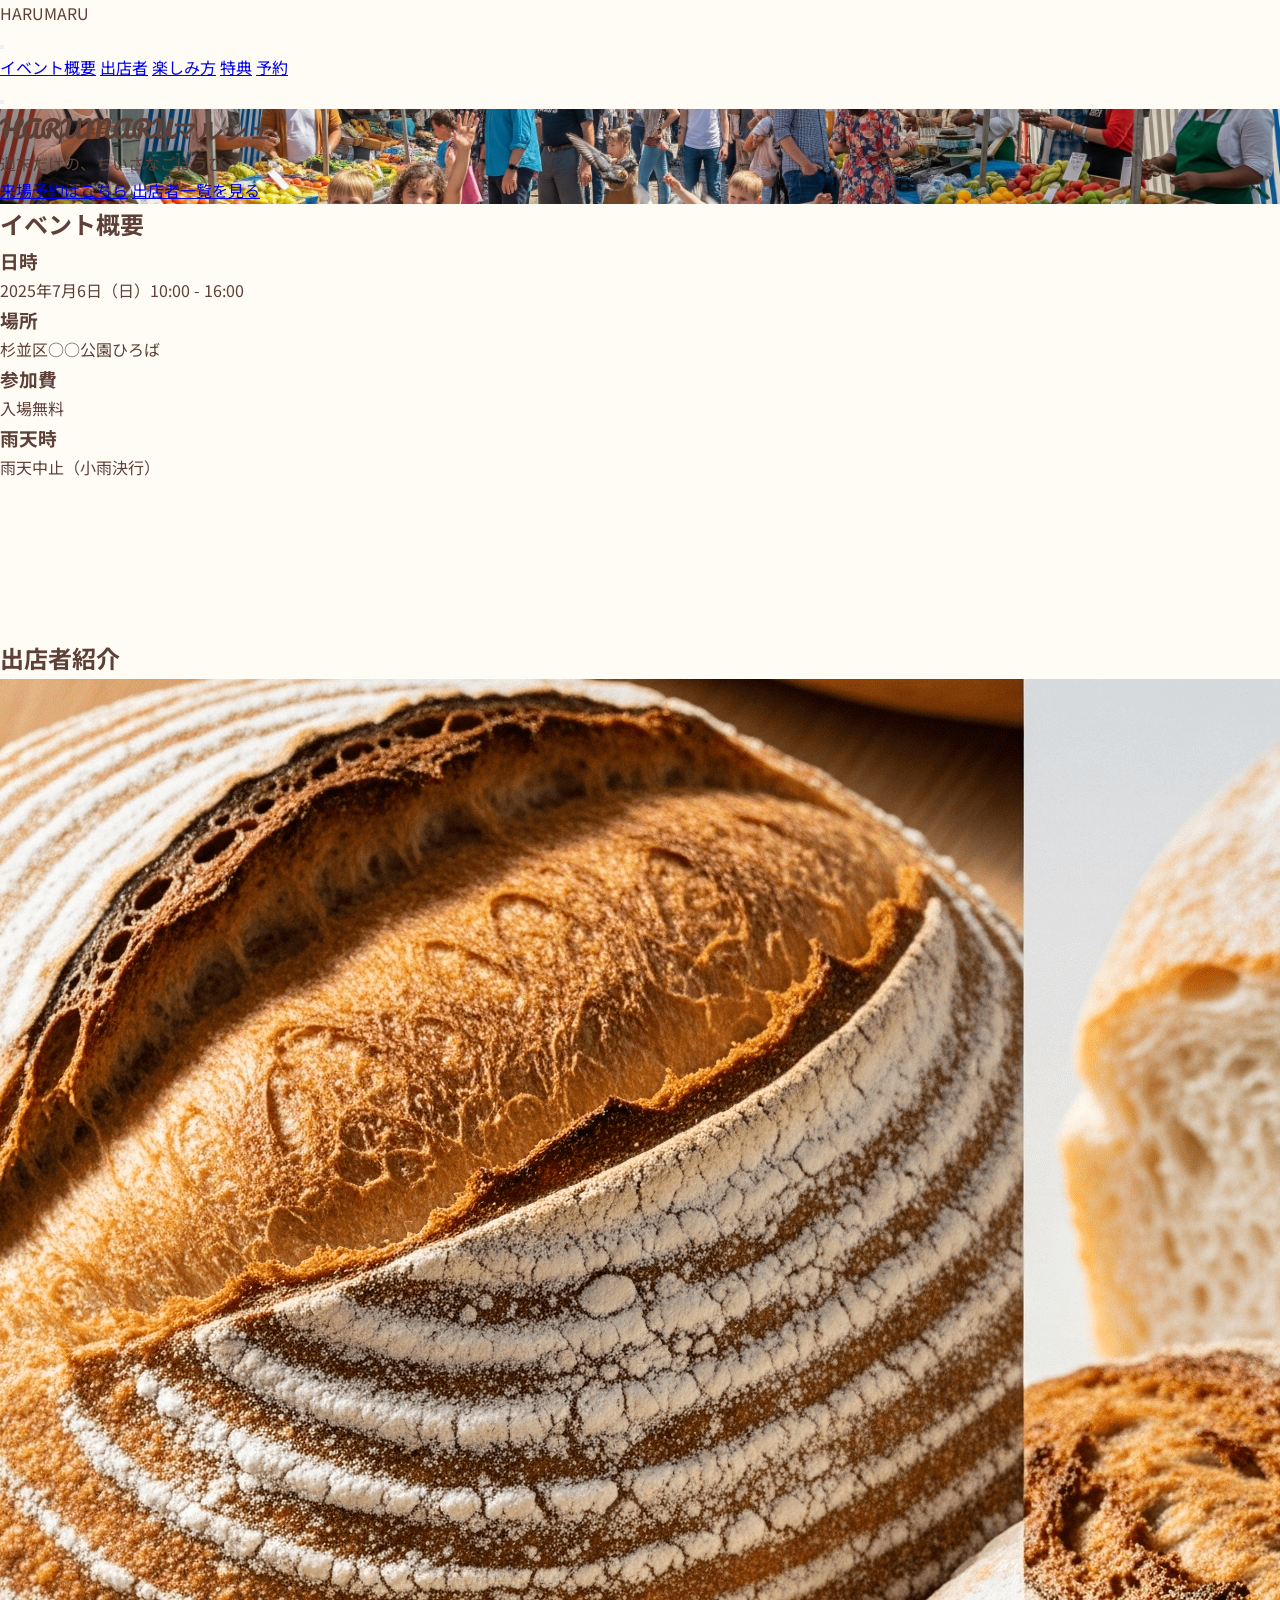
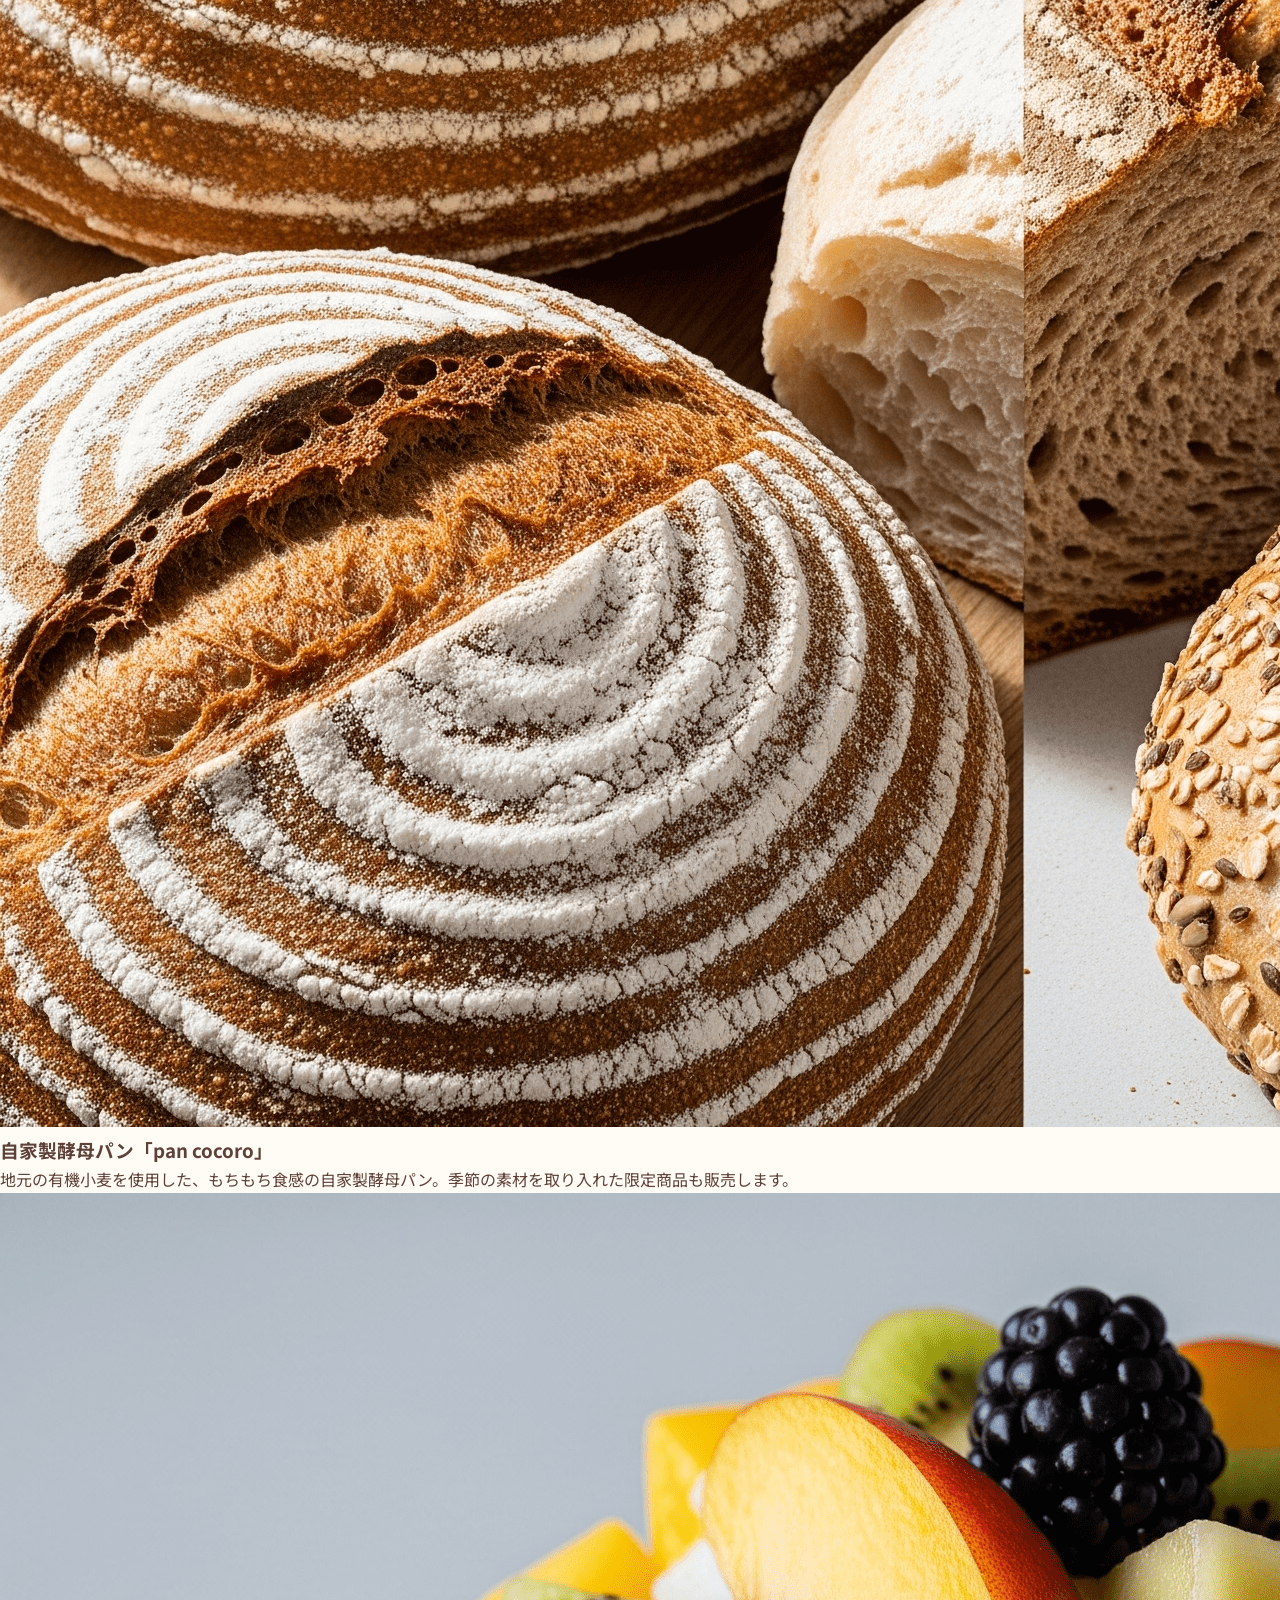
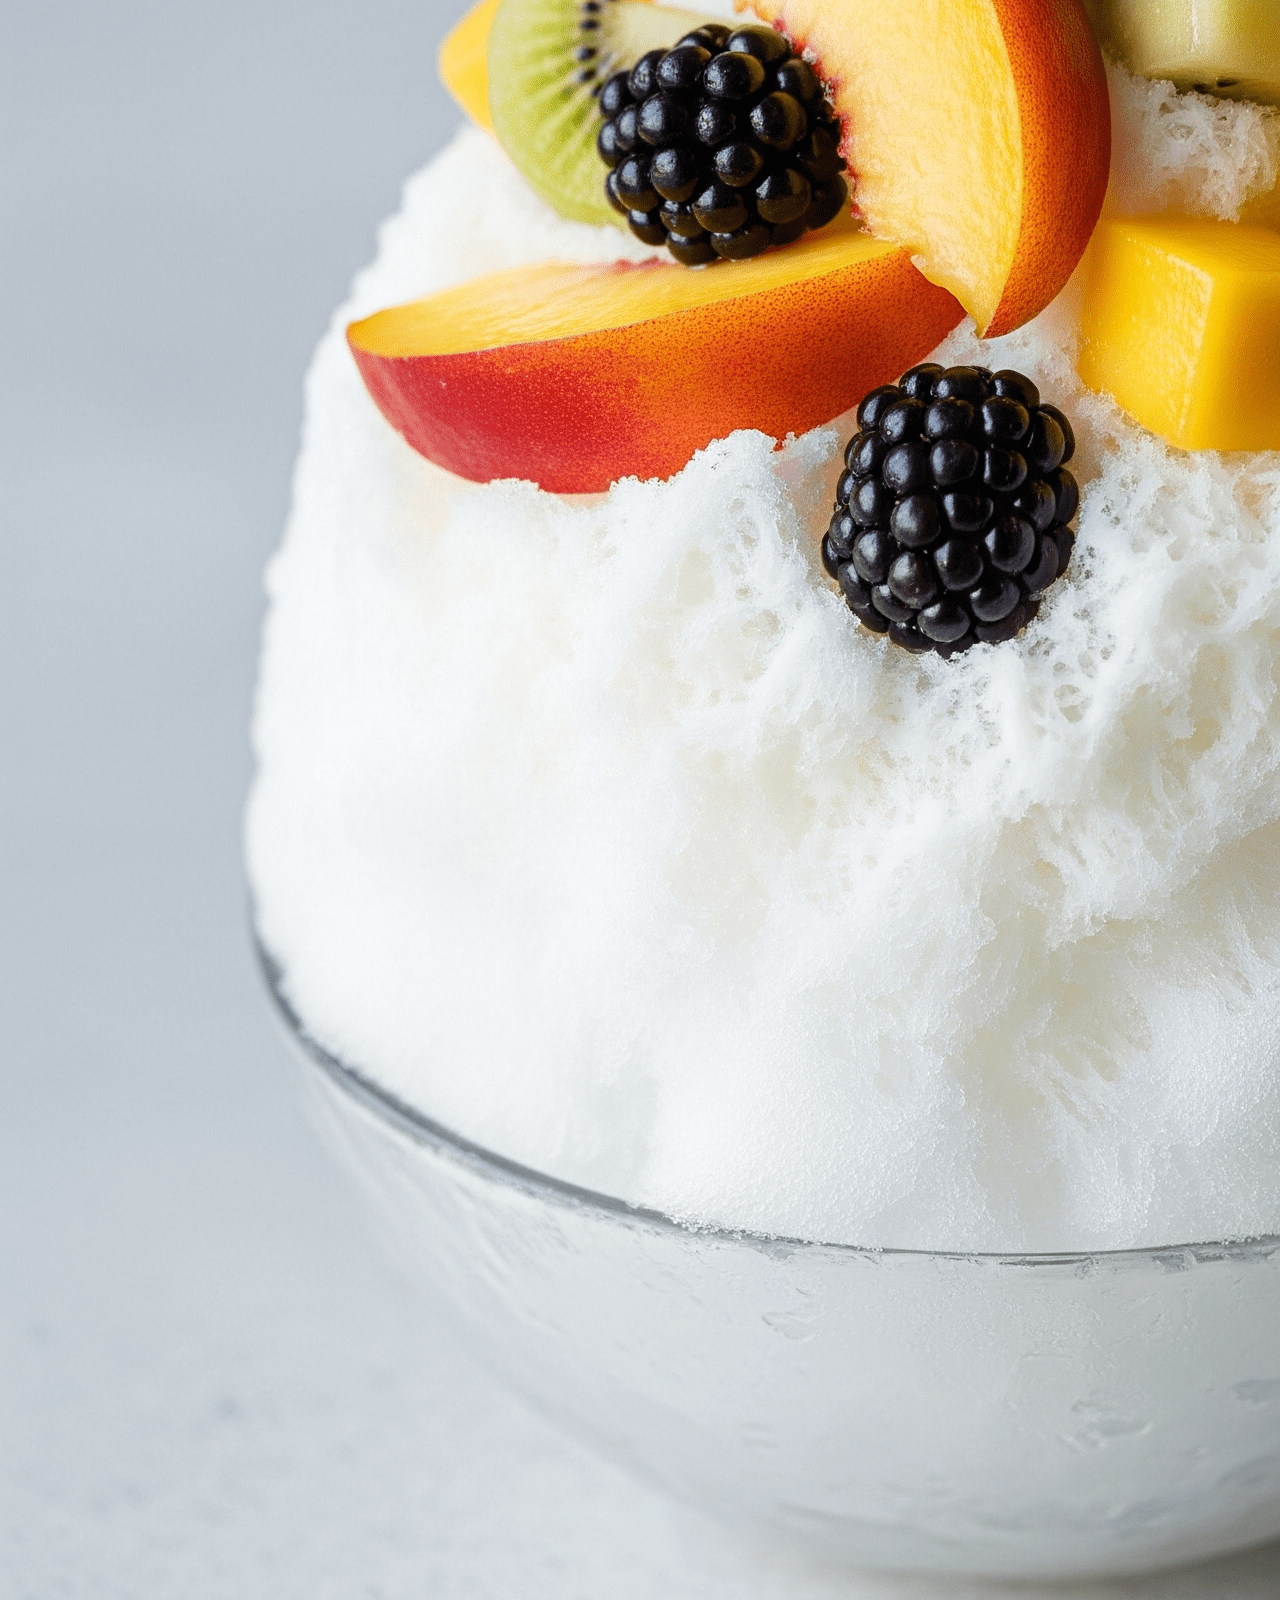
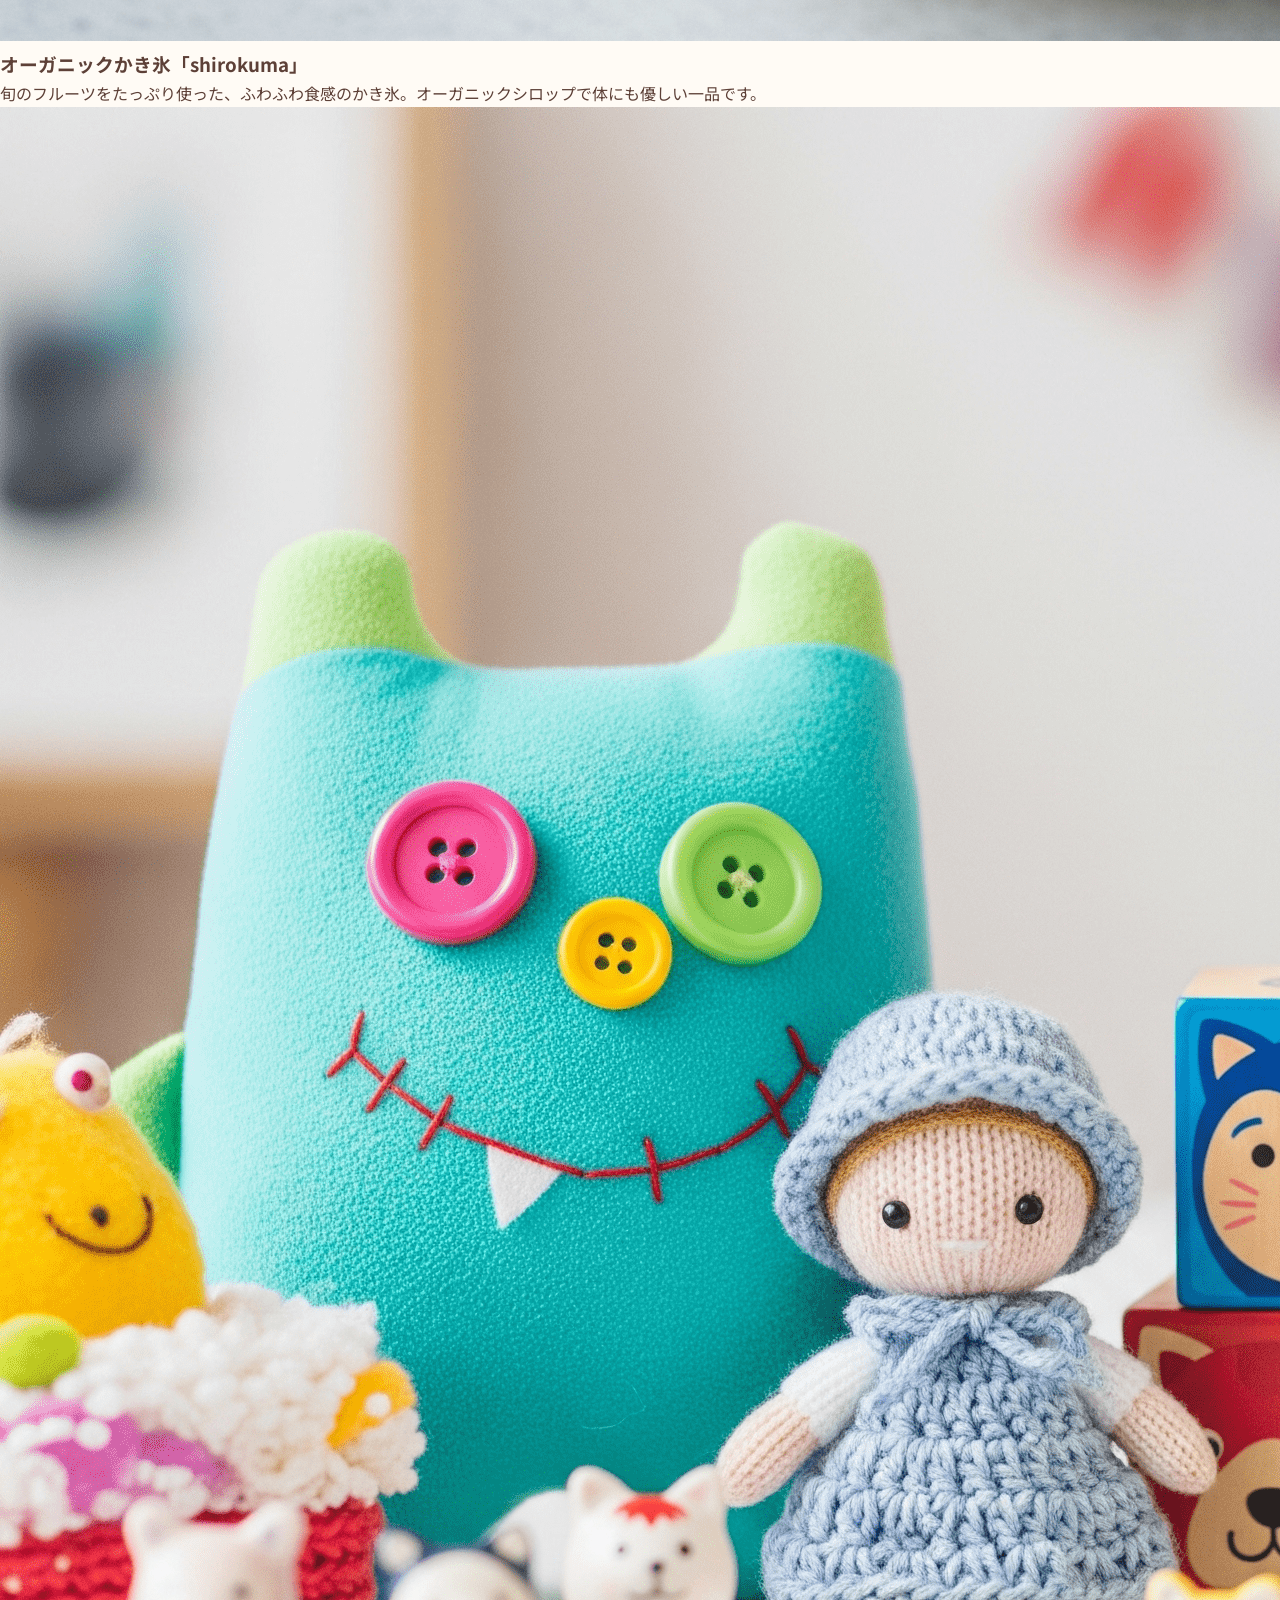
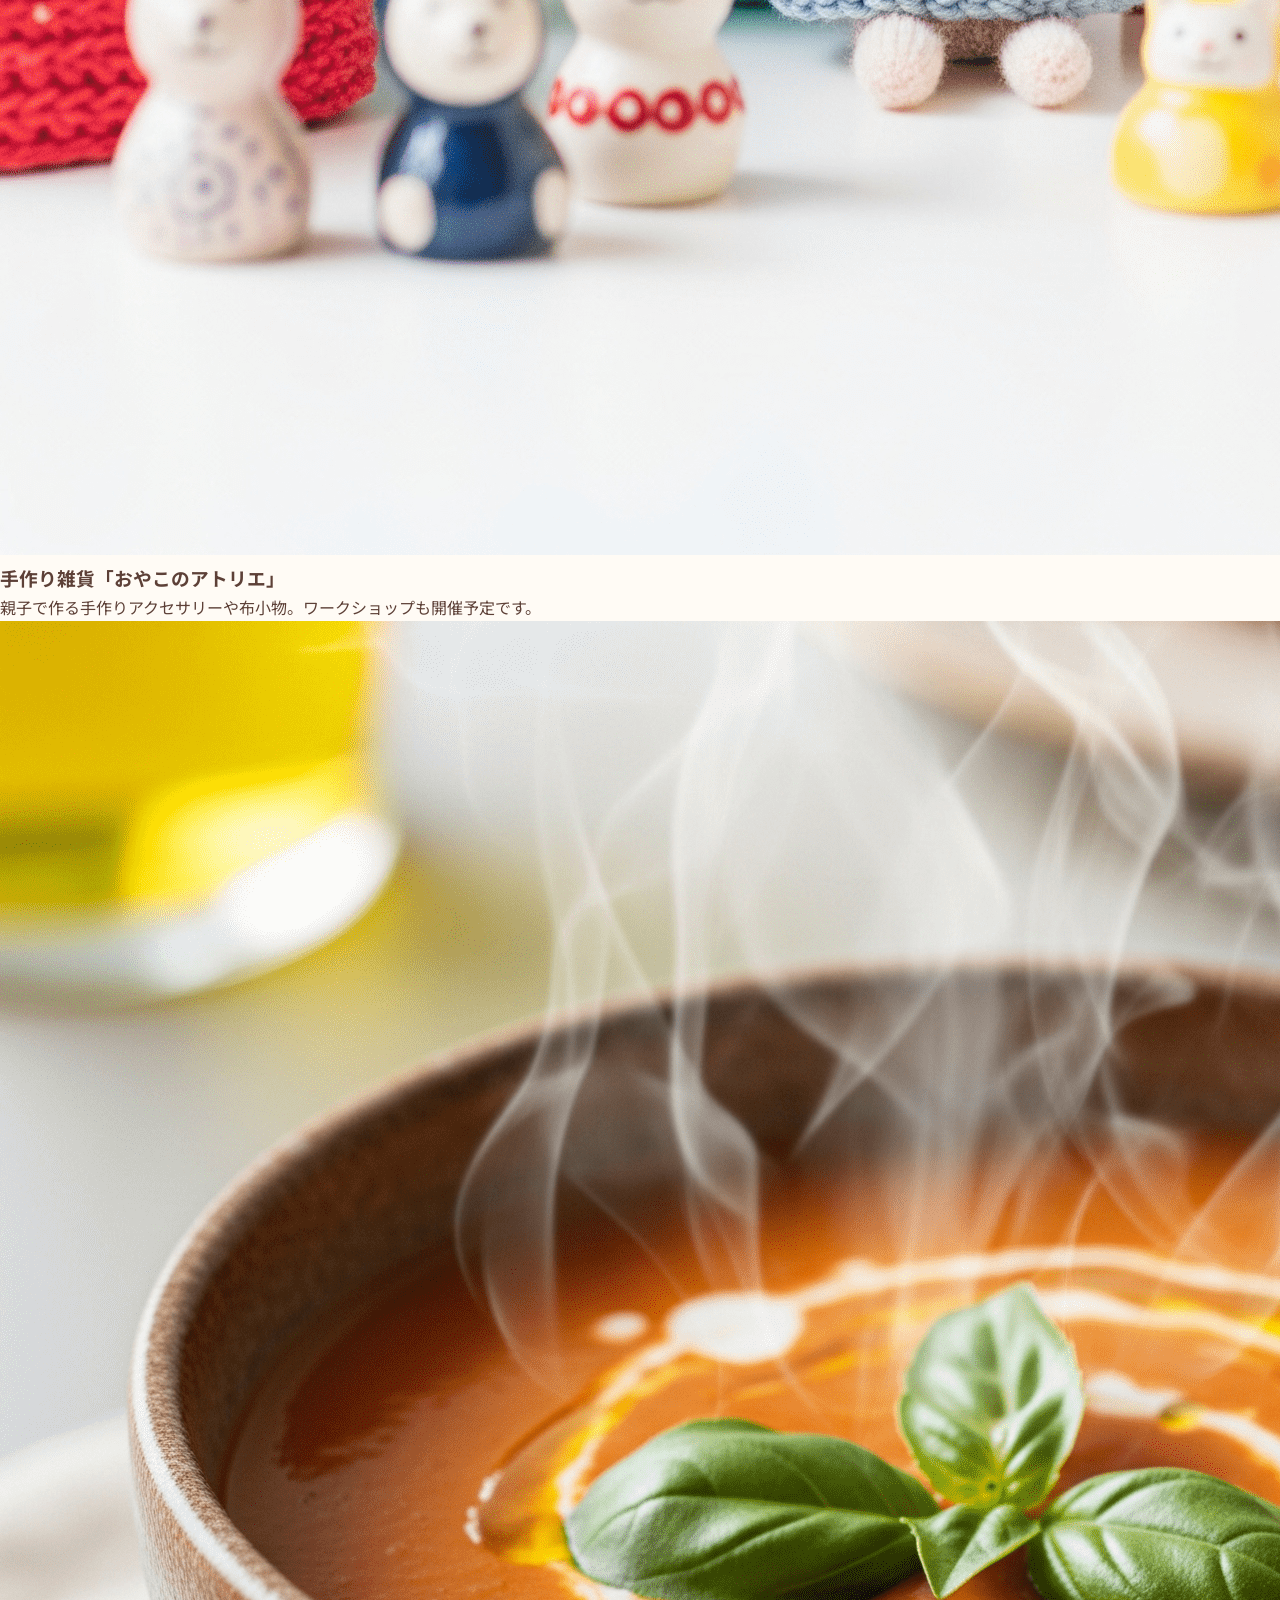
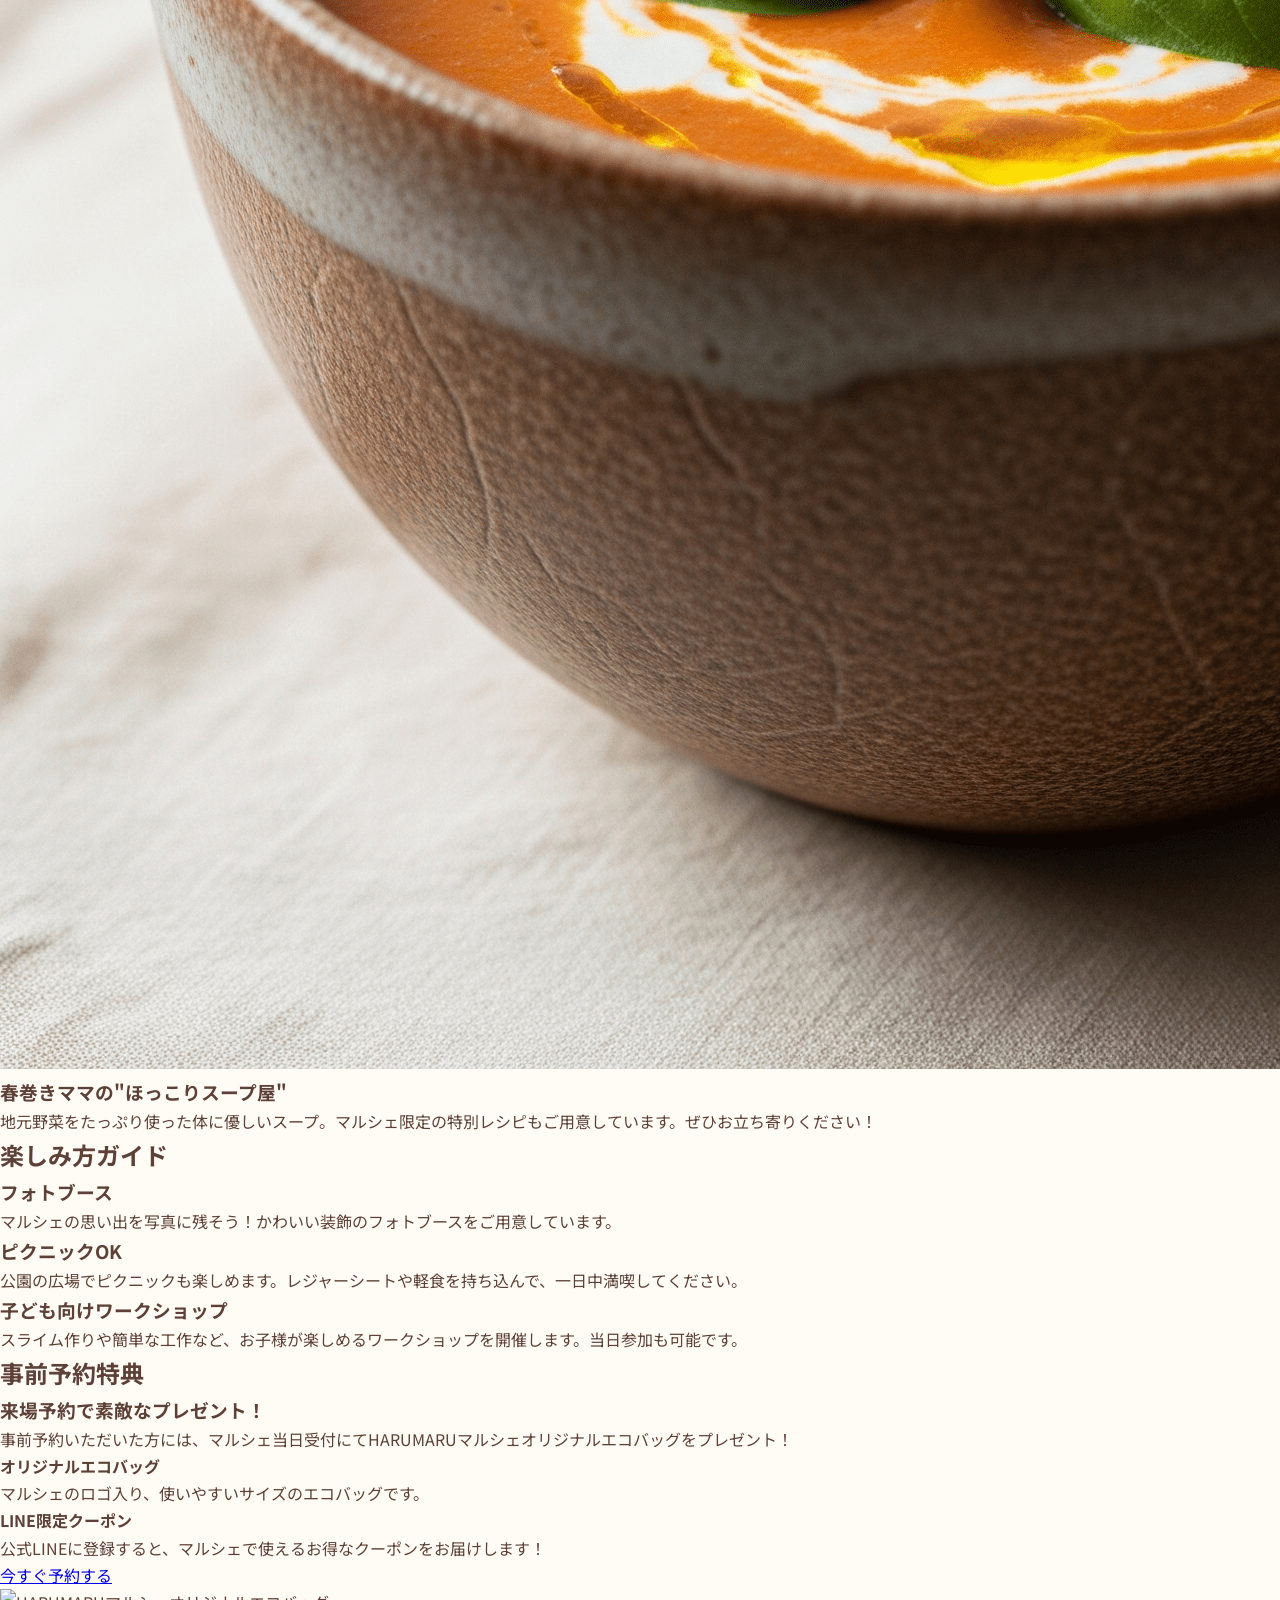
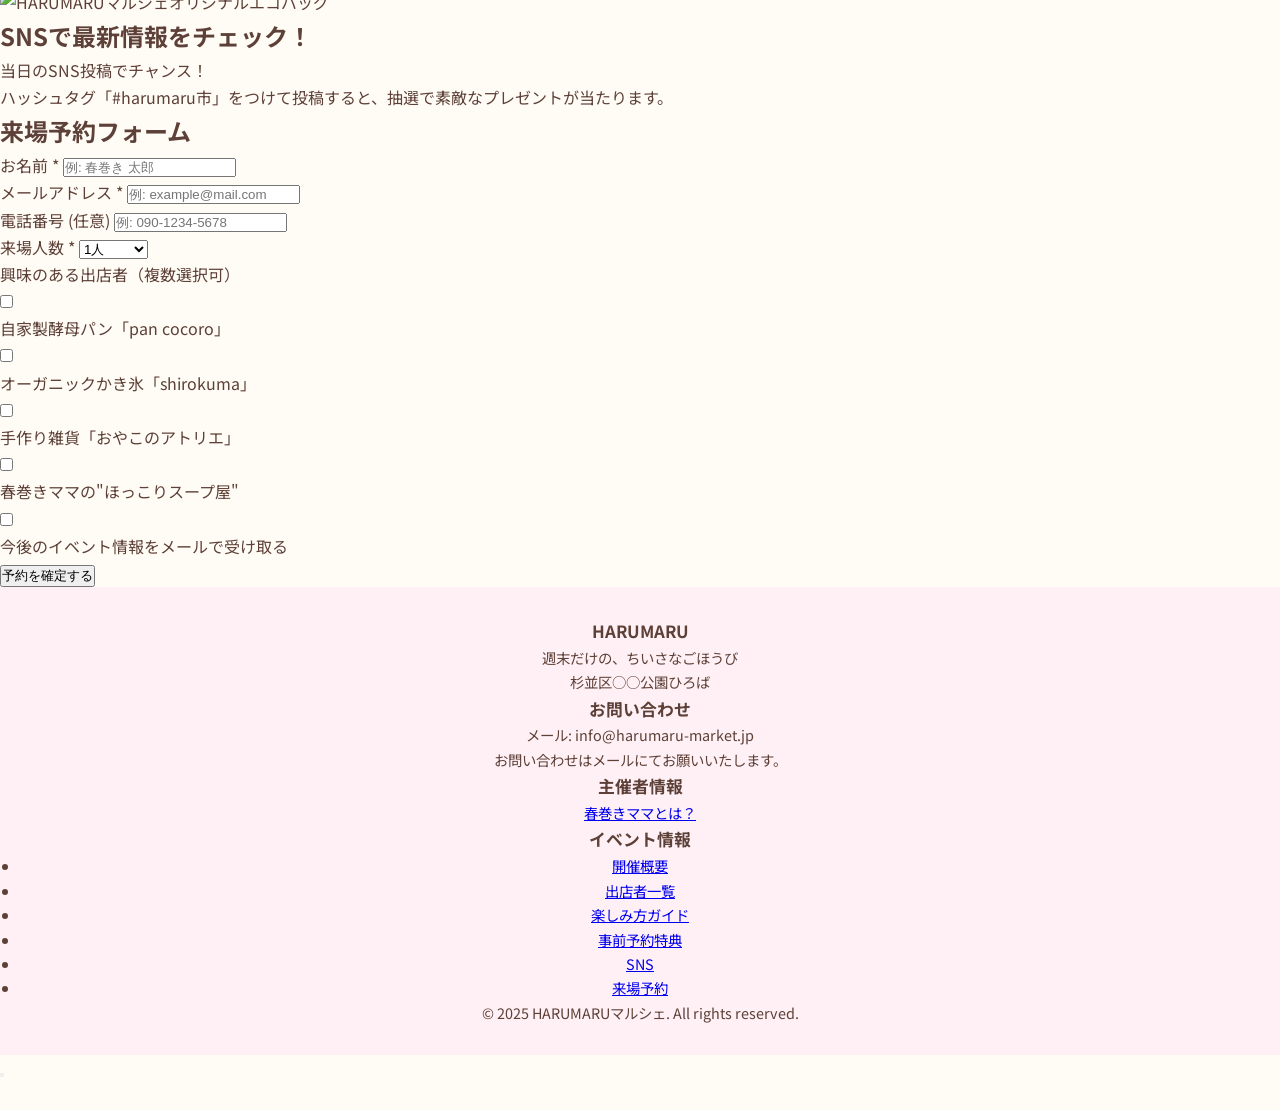
==== commit 067ee0f9: ""ポップアップの画像が綺麗に表示されるように修正"" ====
--- a/harumakilp/index.html
+++ b/harumakilp/index.html
@@ -126,58 +126,54 @@
         <div class="container mx-auto px-4">
             <h2 class="text-3xl font-bold text-center mb-12">出店者紹介</h2>
             <div class="grid grid-cols-1 md:grid-cols-2 lg:grid-cols-3 gap-8">
-                <!-- 出店者1 -->
                 <div class="bg-white rounded-lg shadow-sm overflow-hidden transition transform hover:-translate-y-1 hover:shadow-md shop-item"
-                     data-title="自家製酵母パン「pan cocoro」"
-                     data-image="shop-pan.png"
-                     data-description="地元の有機小麦を使用した、もちもち食感の自家製酵母パン。季節の素材を取り入れた限定商品も販売します。">
-                    <div class="aspect-square overflow-hidden">
-                        <img src="shop-pan.png" alt="自家製酵母パン" class="w-full h-full object-cover">
-                    </div>
-                    <div class="p-4">
-                        <h3 class="text-xl font-bold mb-2">自家製酵母パン「pan cocoro」</h3>
-                        <p class="text-gray-600">地元の有機小麦を使用した、もちもち食感の自家製酵母パン。季節の素材を取り入れた限定商品も販売します。</p>
-                    </div>
-                </div>
-                <!-- 出店者2 -->
+     data-title="自家製酵母パン「pan cocoro」"
+     data-image="item-poundcake.png"
+     data-description="今日のいちおしは、地元産の新鮮な卵とバターをたっぷり使った「しっとりパウンドケーキ」です。コーヒーや紅茶と一緒に、午後のひとときはいかがですか？">
+    <div class="aspect-square overflow-hidden">
+        <img src="shop-pan.png" alt="自家製酵母パン" class="w-full h-full object-cover">
+    </div>
+    <div class="p-4">
+        <h3 class="text-xl font-bold mb-2">自家製酵母パン「pan cocoro」</h3>
+        <p class="text-gray-600">地元の有機小麦を使用した、もちもち食感の自家製酵母パン。季節の素材を取り入れた限定商品も販売します。</p>
+    </div>
+</div>
                 <div class="bg-white rounded-lg shadow-sm overflow-hidden transition transform hover:-translate-y-1 hover:shadow-md shop-item"
-                     data-title="オーガニックかき氷「shirokuma」"
-                     data-image="shop-kakigori.png"
-                     data-description="旬のフルーツをたっぷり使った、ふわふわ食感のかき氷。オーガニックシロップで体にも優しい一品です。">
-                    <div class="aspect-square overflow-hidden">
-                        <img src="shop-kakigori.png" alt="キッチンカー" class="w-full h-full object-cover">
-                    </div>
-                    <div class="p-4">
-                        <h3 class="text-xl font-bold mb-2">オーガニックかき氷「shirokuma」</h3>
-                        <p class="text-gray-600">旬のフルーツをたっぷり使った、ふわふわ食感のかき氷。オーガニックシロップで体にも優しい一品です。</p>
-                    </div>
-                </div>
-                <!-- 出店者3 -->
+     data-title="オーガニックかき氷「shirokuma」"
+     data-image="item-kakigori.png"
+     data-description="太陽の恵みをたっぷり浴びた「完熟マンゴーの贅沢かき氷」。濃厚な甘さと、とろけるような食感をお楽しみください。">
+    <div class="aspect-square overflow-hidden">
+        <img src="shop-kakigori.png" alt="キッチンカー" class="w-full h-full object-cover">
+    </div>
+    <div class="p-4">
+        <h3 class="text-xl font-bold mb-2">オーガニックかき氷「shirokuma」</h3>
+        <p class="text-gray-600">旬のフルーツをたっぷり使った、ふわふわ食感のかき氷。オーガニックシロップで体にも優しい一品です。</p>
+    </div>
+</div>
                 <div class="bg-white rounded-lg shadow-sm overflow-hidden transition transform hover:-translate-y-1 hover:shadow-md shop-item"
-                     data-title="手作り雑貨「おやこのアトリエ」"
-                     data-image="shop-zakka.png"
-                     data-description="親子で作る手作りアクセサリーや布小物。ワークショップも開催予定です。">
-                    <div class="aspect-square overflow-hidden">
-                        <img src="shop-zakka.png" alt="手作り雑貨" class="w-full h-full object-cover">
-                    </div>
-                    <div class="p-4">
-                        <h3 class="text-xl font-bold mb-2">手作り雑貨「おやこのアトリエ」</h3>
-                        <p class="text-gray-600">親子で作る手作りアクセサリーや布小物。ワークショップも開催予定です。</p>
-                    </div>
-                </div>
-                <!-- 出店者4 -->
+     data-title="手作り雑貨「おやこのアトリエ」"
+     data-image="item-zakka.png"
+     data-description="今日のいちおしは、一つ一つ手縫いで作った「フェルトのどうぶつブローチ」。バッグや帽子につけて、一緒にお出かけしてくださいね。">
+    <div class="aspect-square overflow-hidden">
+        <img src="shop-zakka.png" alt="手作り雑貨" class="w-full h-full object-cover">
+    </div>
+    <div class="p-4">
+        <h3 class="text-xl font-bold mb-2">手作り雑貨「おやこのアトリエ」</h3>
+        <p class="text-gray-600">親子で作る手作りアクセサリーや布小物。ワークショップも開催予定です。</p>
+    </div>
+</div>
                 <div class="bg-white rounded-lg shadow-sm overflow-hidden transition transform hover:-translate-y-1 hover:shadow-md shop-item"
-                     data-title="春巻きママの&quot;ほっこりスープ屋&quot;"
-                     data-image="shop-soup.png"
-                     data-description="地元野菜をたっぷり使った体に優しいスープ。マルシェ限定の特別レシピもご用意しています。ぜひお立ち寄りください！">
-                    <div class="aspect-square overflow-hidden">
-                        <img src="shop-soup.png" alt="スープ" class="w-full h-full object-cover">
-                    </div>
-                    <div class="p-4">
-                        <h3 class="text-xl font-bold mb-2">春巻きママの"ほっこりスープ屋"</h3>
-                        <p class="text-gray-600">地元野菜をたっぷり使った体に優しいスープ。マルシェ限定の特別レシピもご用意しています。ぜひお立ち寄りください！</p>
-                    </div>
-                </div>
+     data-title="春巻きママの「ほっこりスープ屋」"
+     data-image="item-soup.png"
+     data-description="夏野菜がごろごろ入った、食べる「ミネストローネスープ」。パンを浸して食べるのがおすすめです！">
+    <div class="aspect-square overflow-hidden">
+        <img src="shop-soup.png" alt="スープ" class="w-full h-full object-cover">
+    </div>
+    <div class="p-4">
+        <h3 class="text-xl font-bold mb-2">春巻きママの"ほっこりスープ屋"</h3>
+        <p class="text-gray-600">地元野菜をたっぷり使った体に優しいスープ。マルシェ限定の特別レシピもご用意しています。ぜひお立ち寄りください！</p>
+    </div>
+</div>
             </div>
         </div>
     </section>
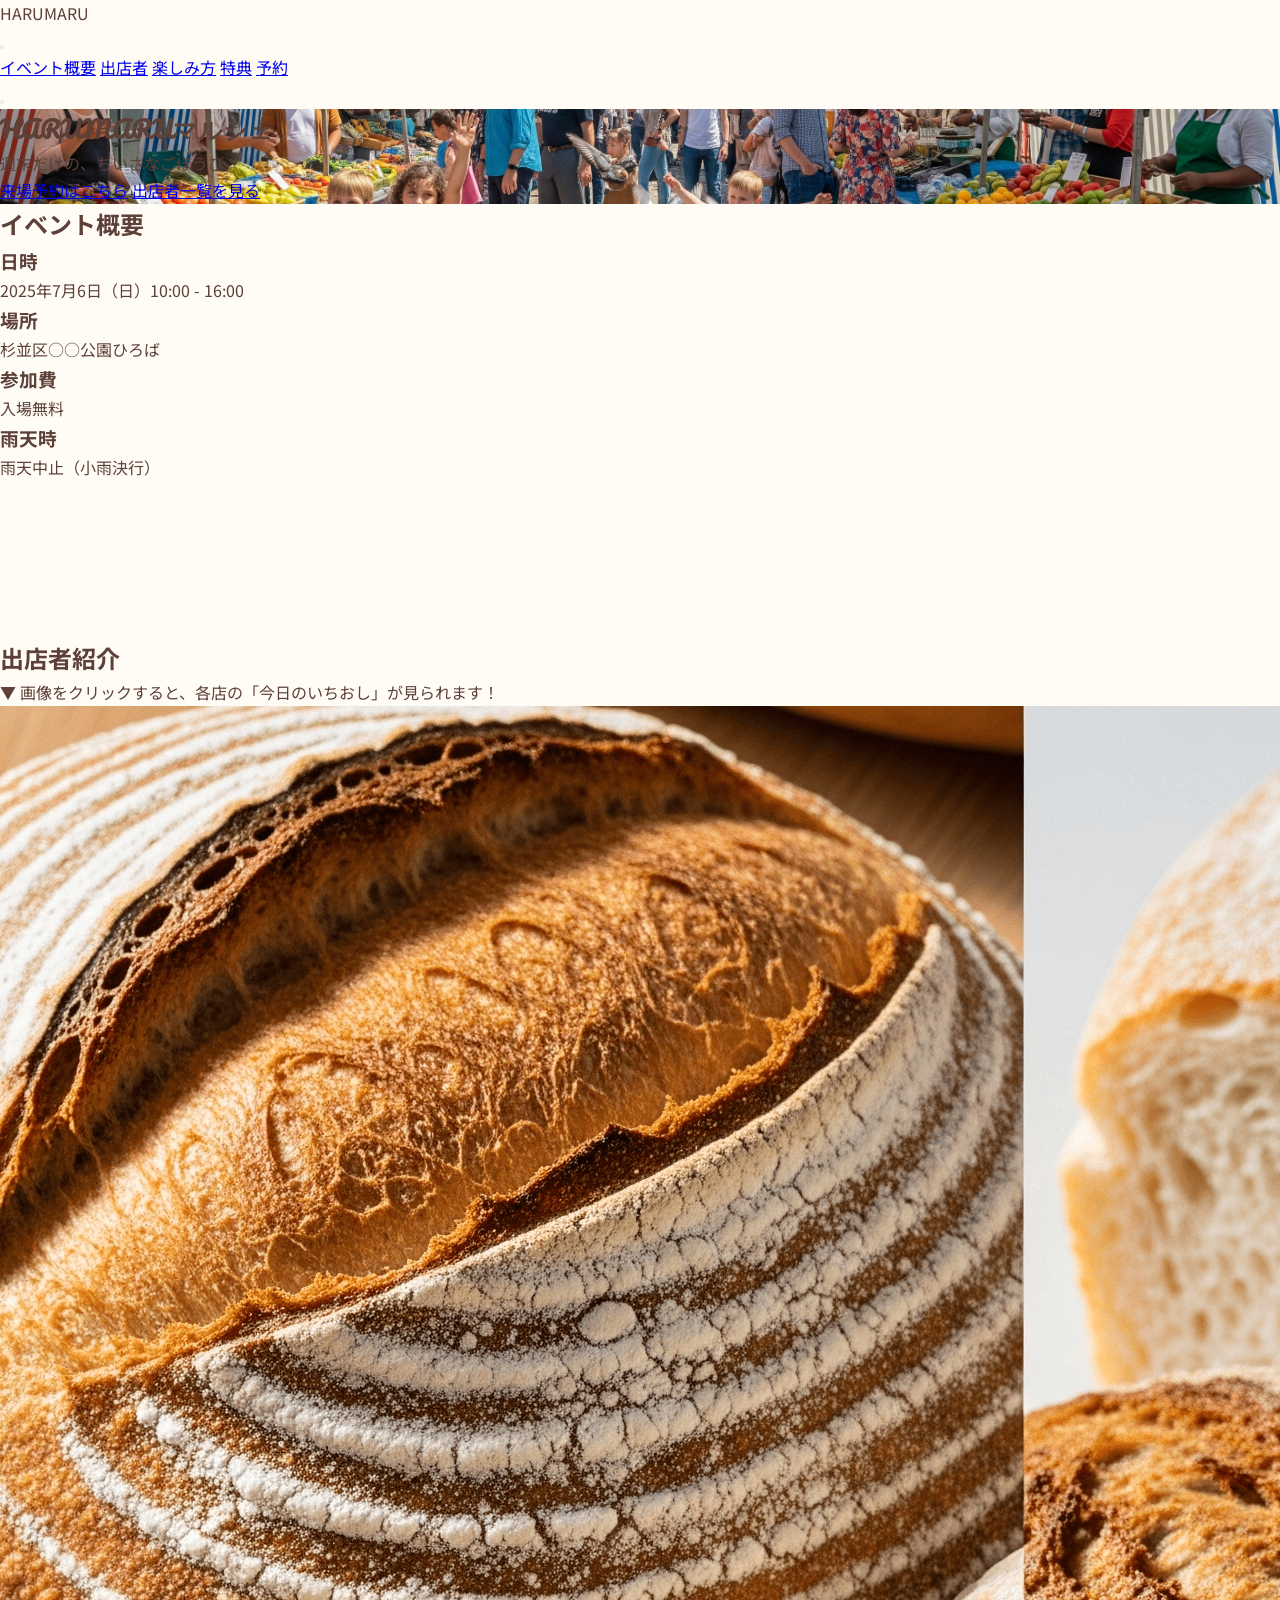
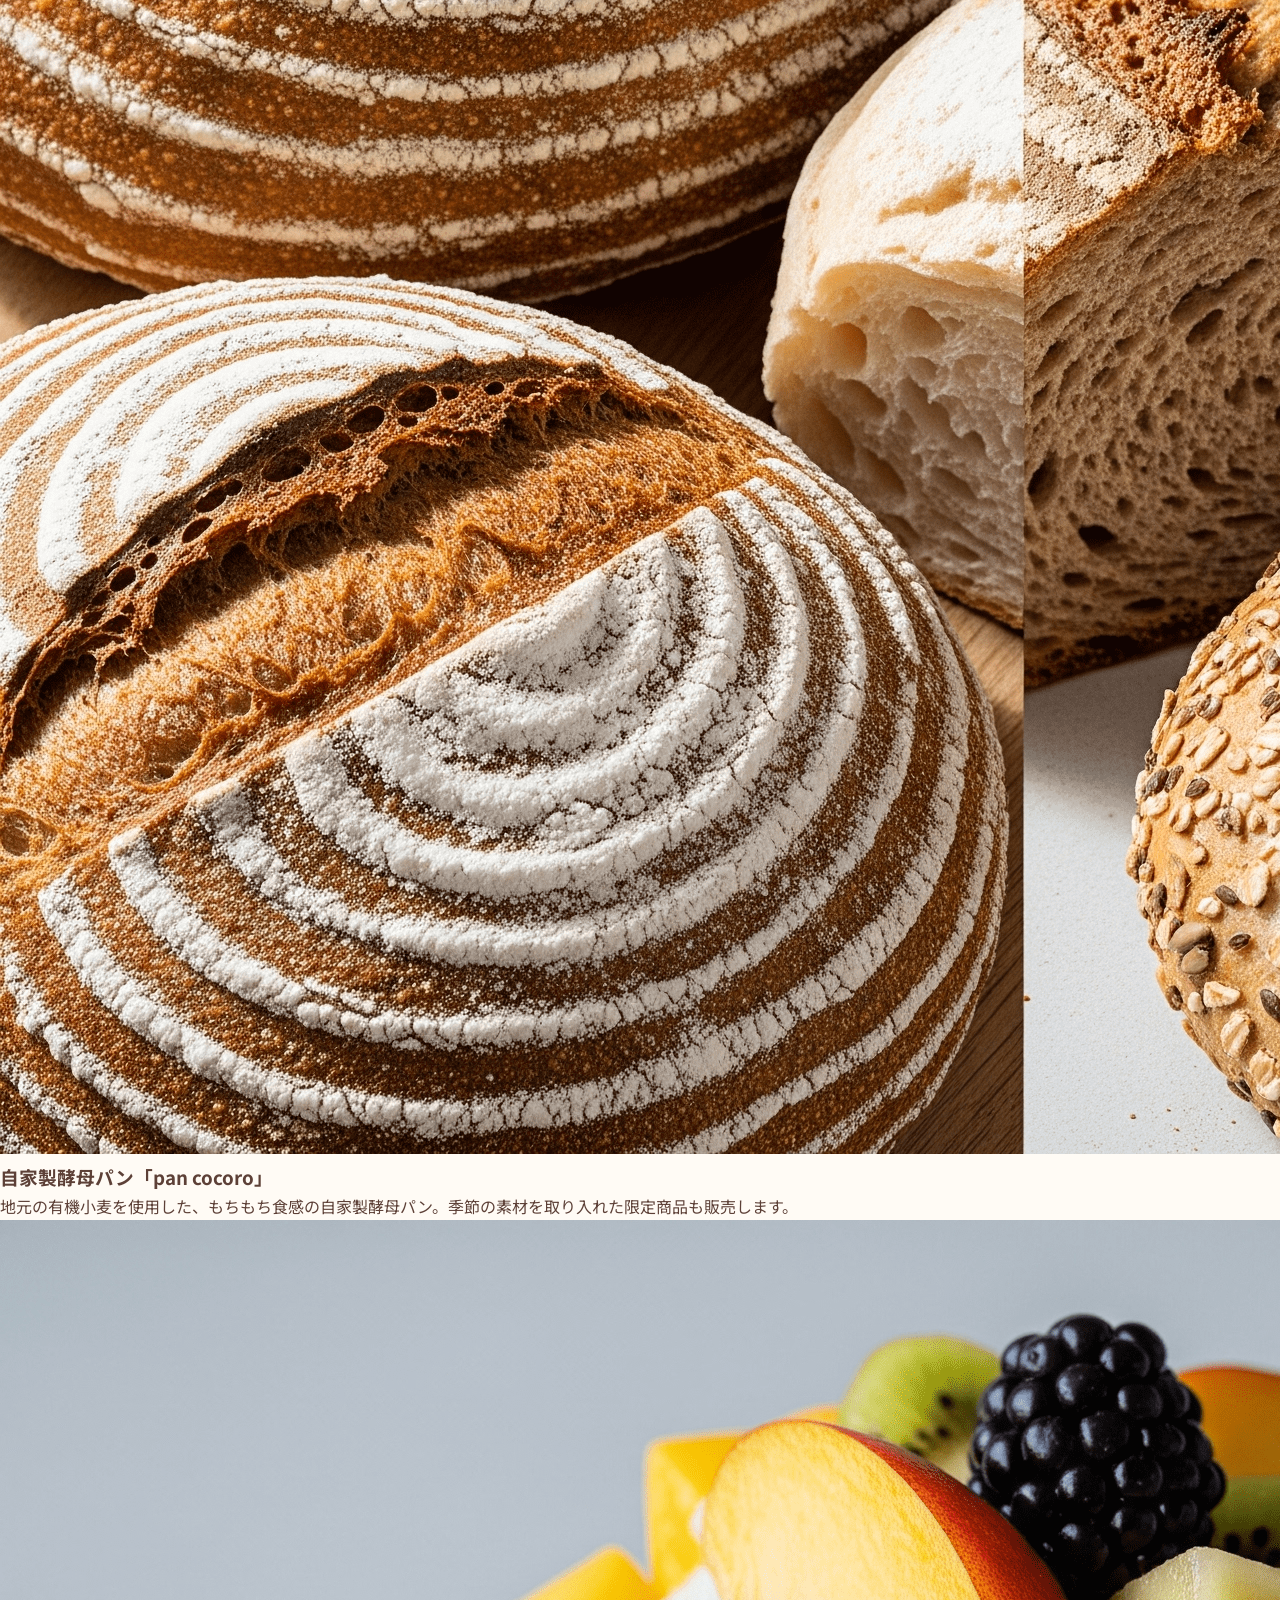
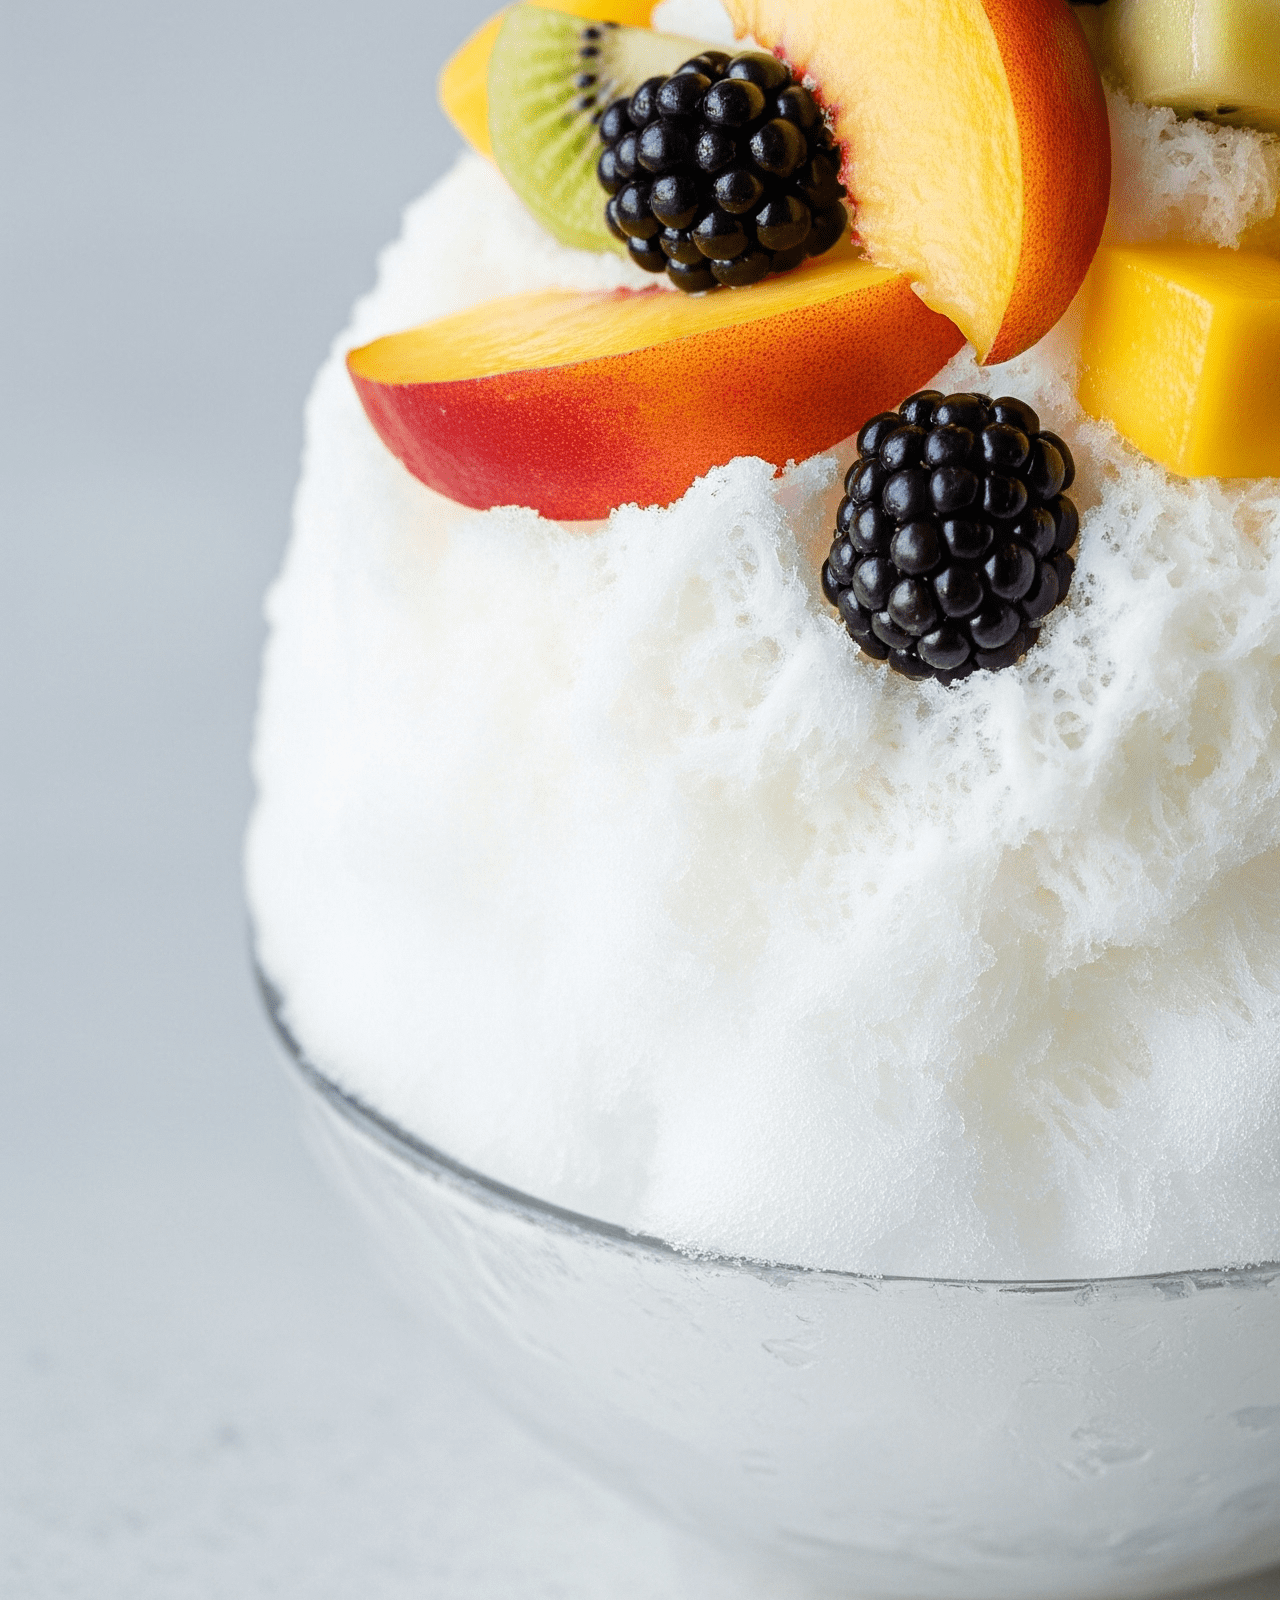
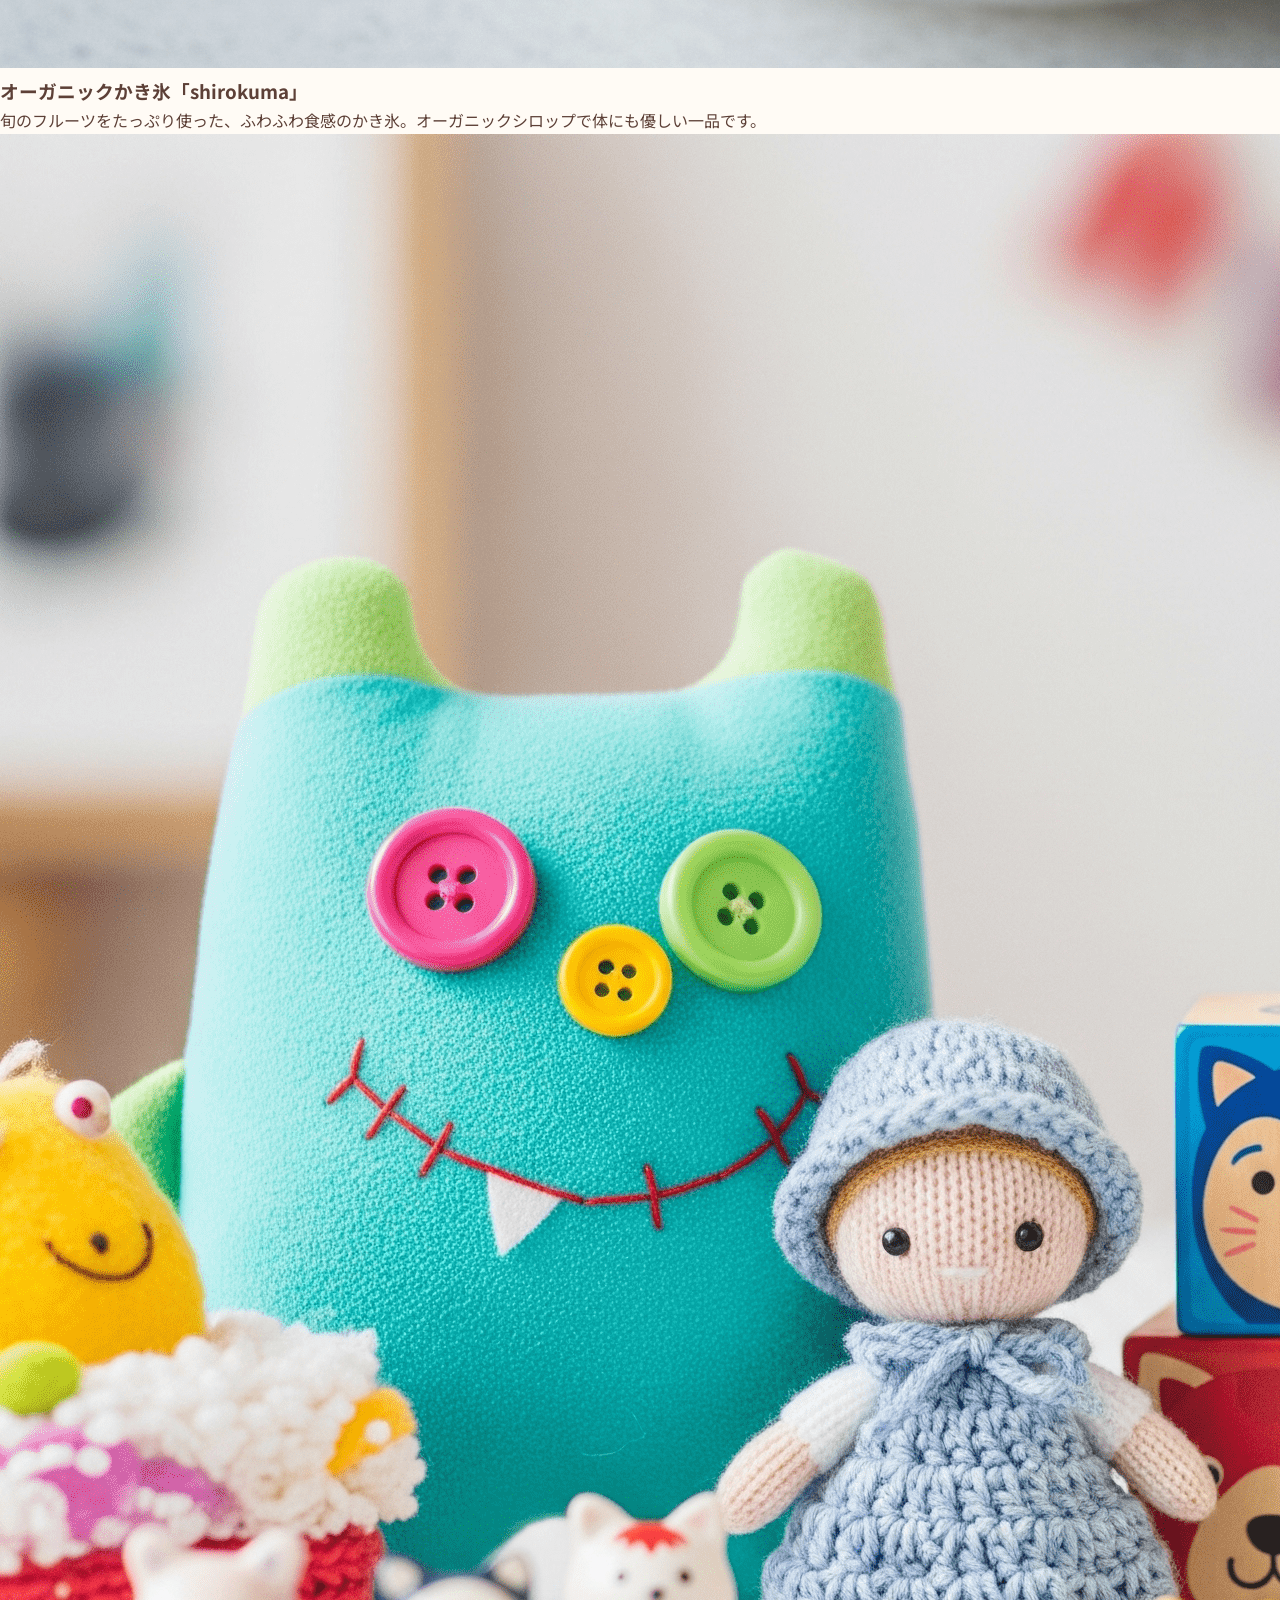
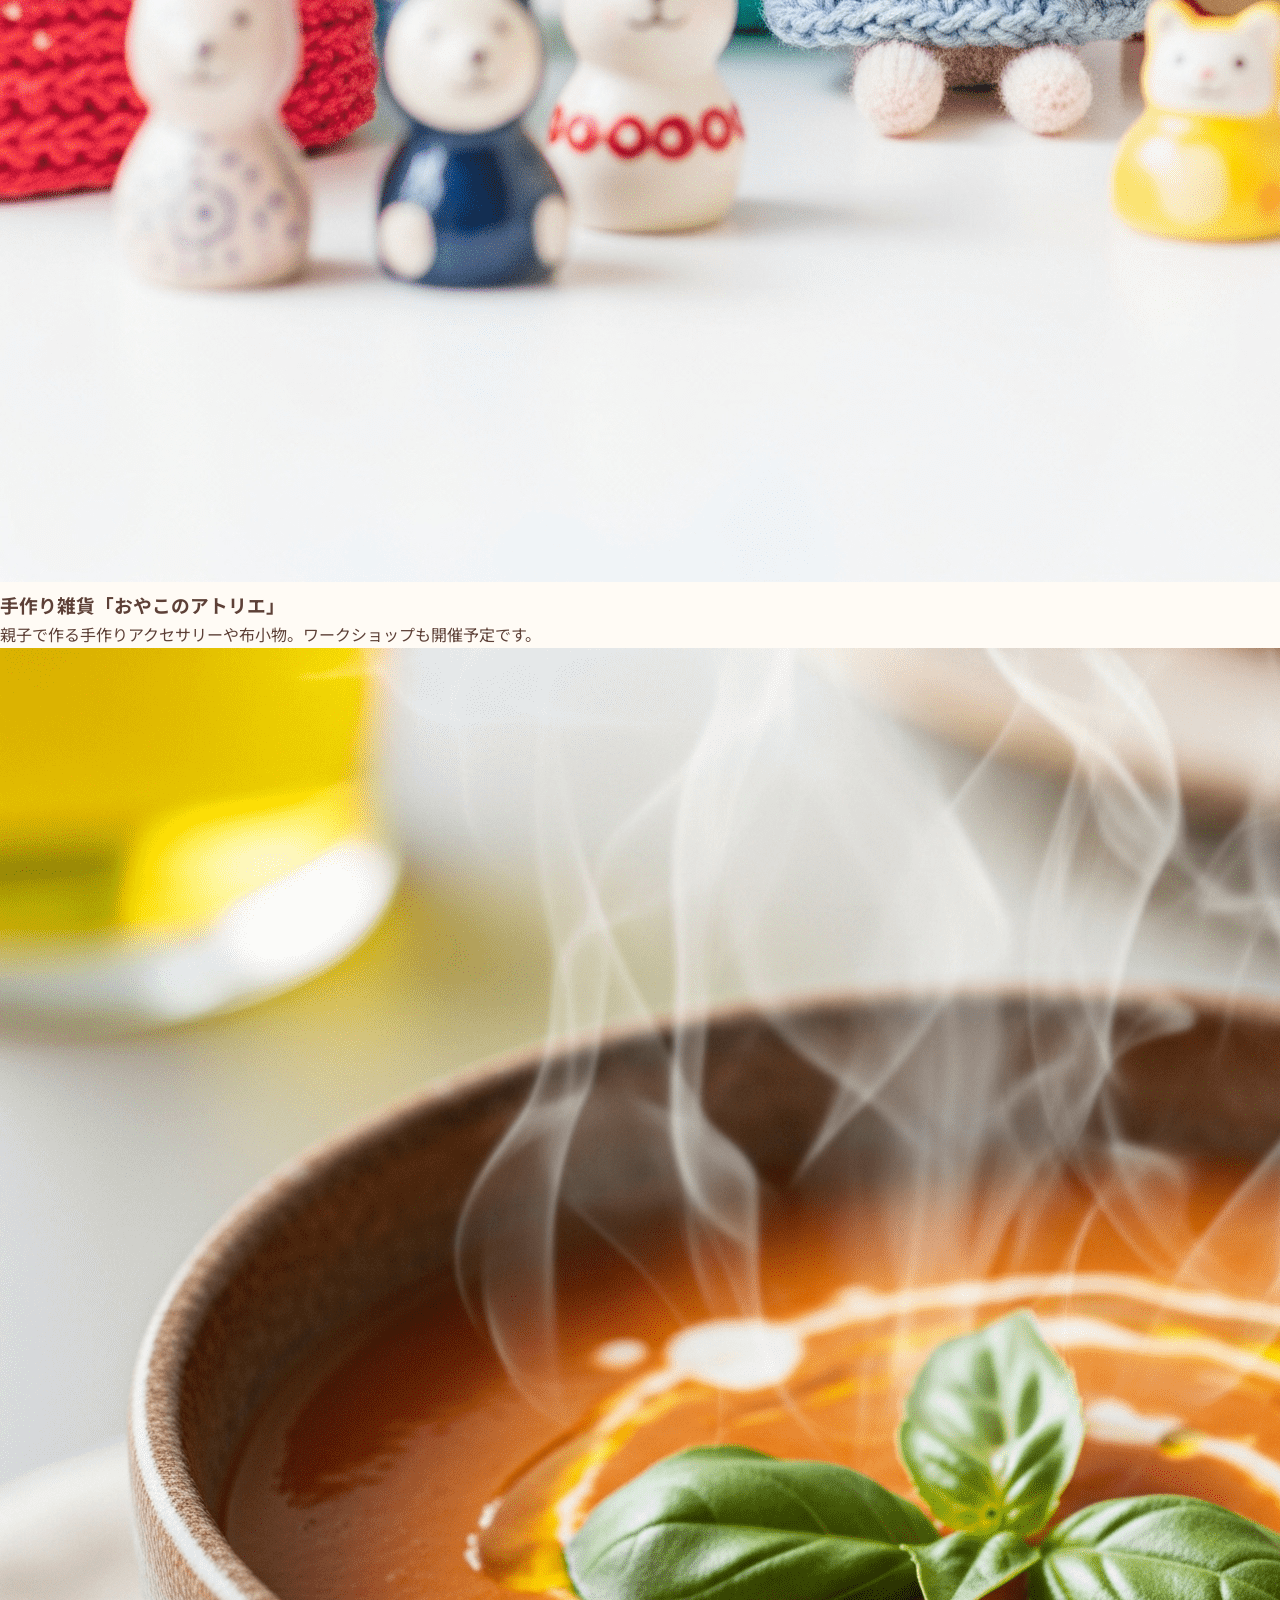
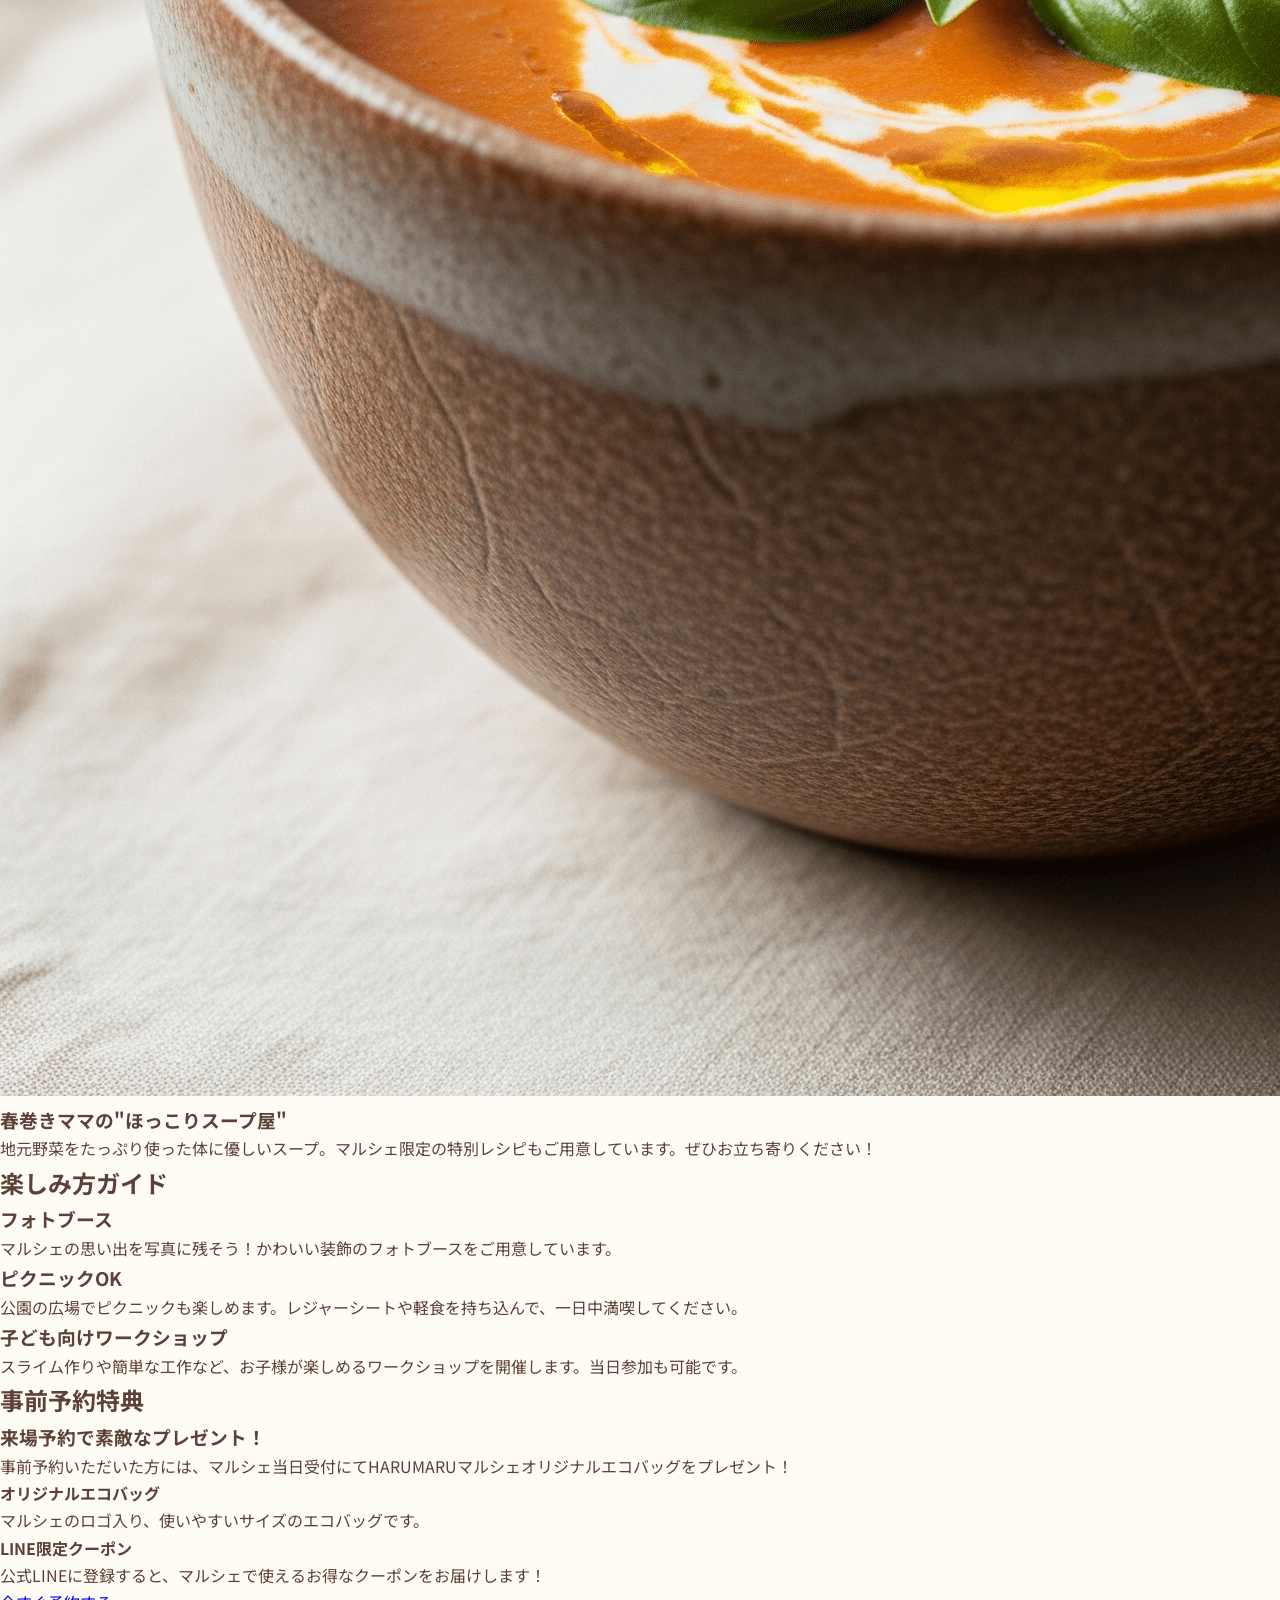
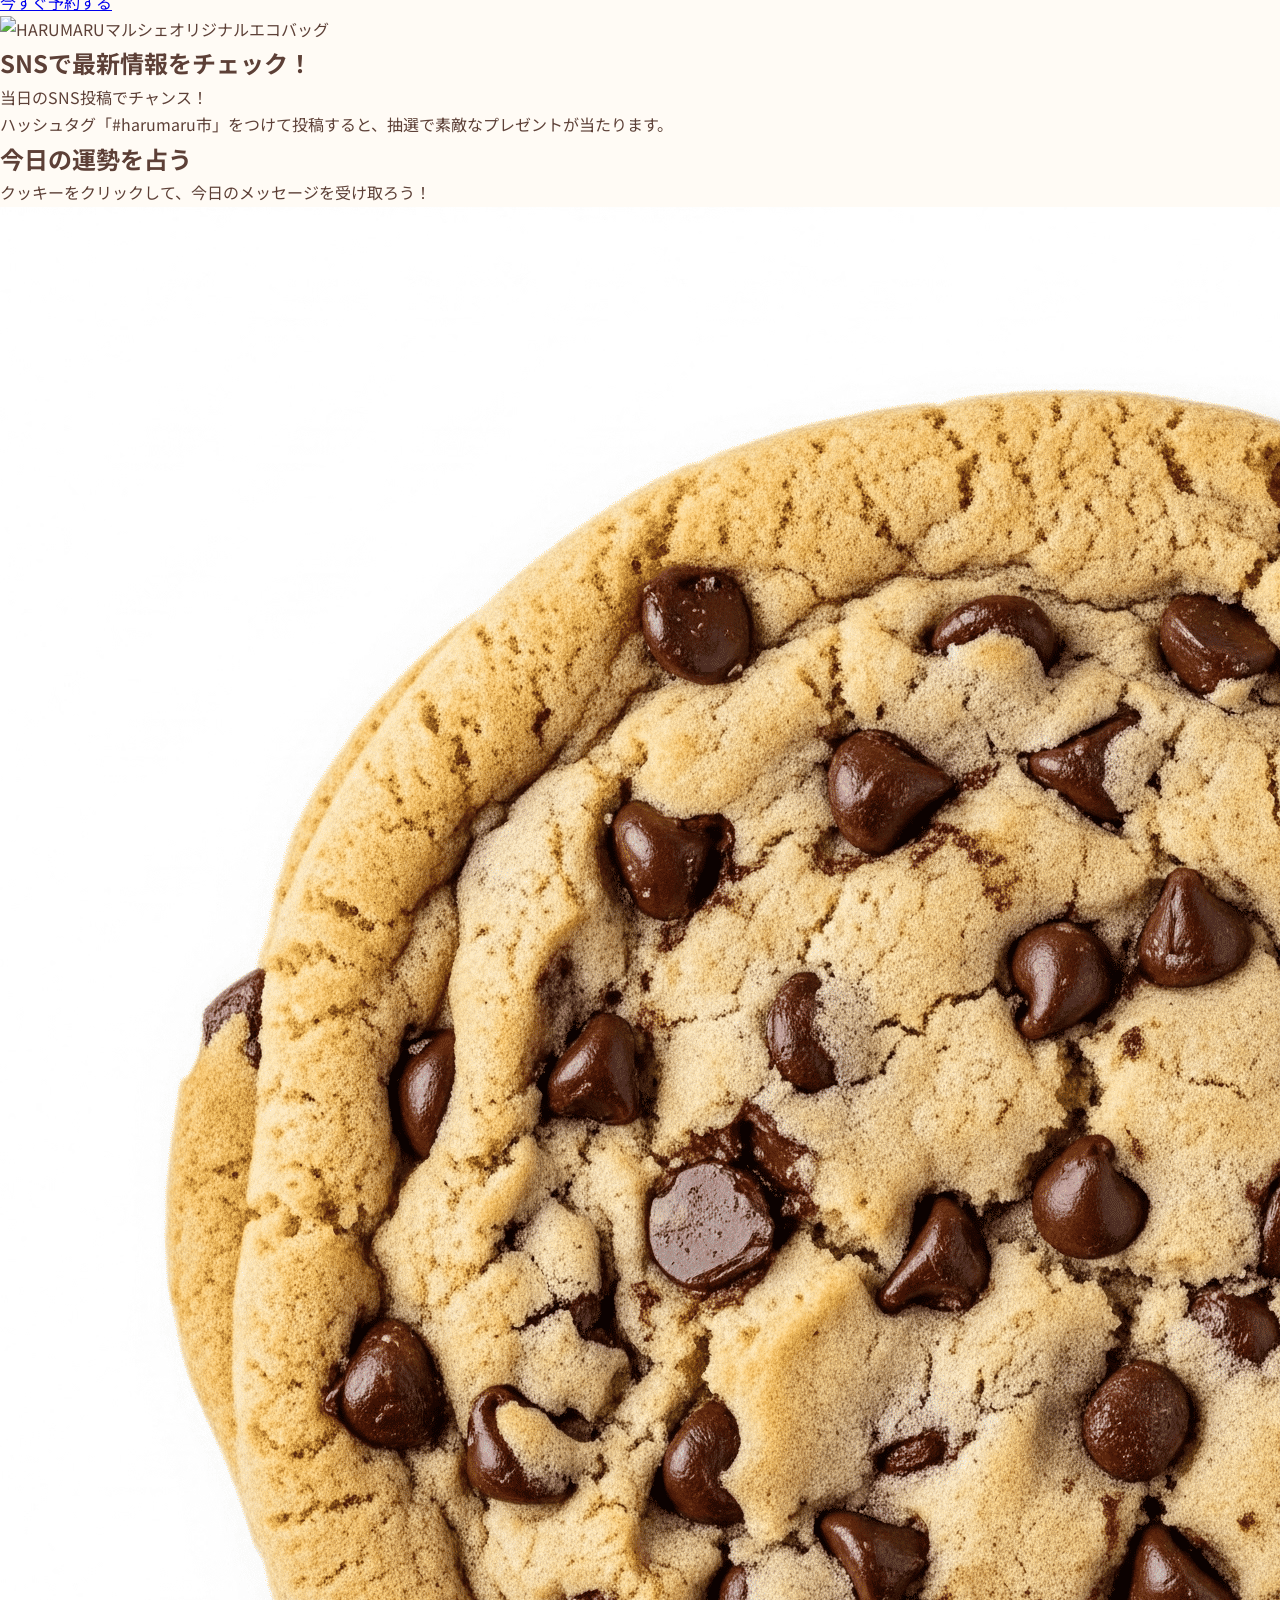
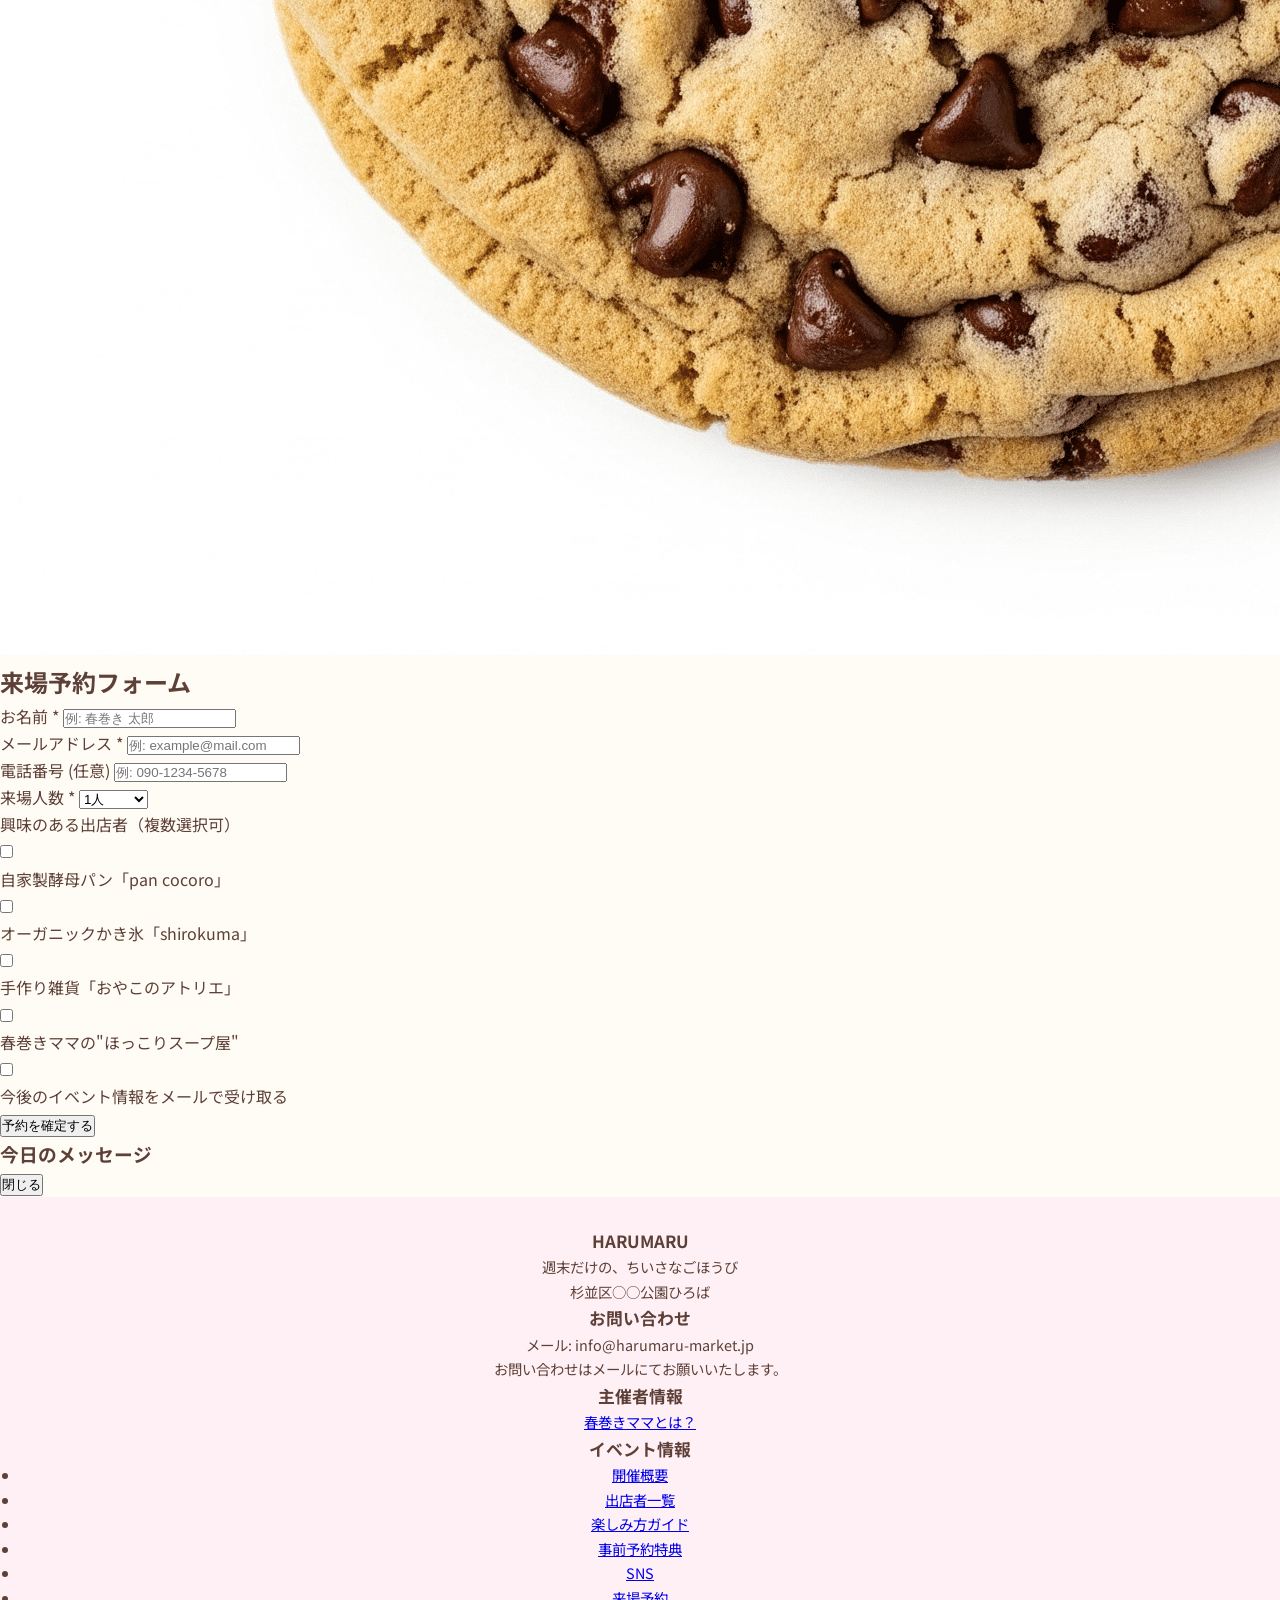
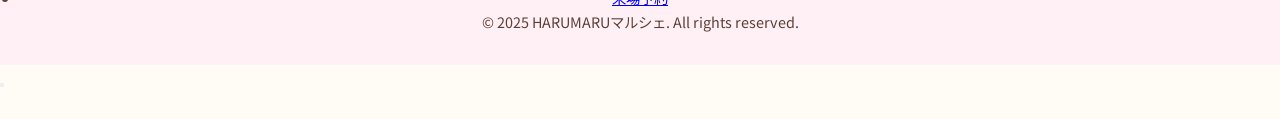
==== commit 82b57700: ""ミニゲーム（フォーチュンクッキー）の実装とUI改善"" ====
--- a/harumakilp/index.html
+++ b/harumakilp/index.html
@@ -124,7 +124,8 @@
     <!-- 出店者紹介 -->
     <section id="shops" class="py-16 fade-in-section">
         <div class="container mx-auto px-4">
-            <h2 class="text-3xl font-bold text-center mb-12">出店者紹介</h2>
+            <h2 class="text-3xl font-bold text-center mb-4">出店者紹介</h2>
+            <p class="text-center text-gray-600 mb-12">▼ 画像をクリックすると、各店の「今日のいちおし」が見られます！</p>
             <div class="grid grid-cols-1 md:grid-cols-2 lg:grid-cols-3 gap-8">
                 <div class="bg-white rounded-lg shadow-sm overflow-hidden transition transform hover:-translate-y-1 hover:shadow-md shop-item"
      data-title="自家製酵母パン「pan cocoro」"
@@ -272,6 +273,17 @@
         </div>
     </section>
 
+    <!-- フォーチュンクッキーゲーム -->
+    <section id="fortune-game" class="py-16 bg-gray-50 fade-in-section">
+        <div class="container mx-auto px-4 text-center">
+            <h2 class="text-3xl font-bold mb-8">今日の運勢を占う</h2>
+            <p class="text-gray-600 mb-8">クッキーをクリックして、今日のメッセージを受け取ろう！</p>
+            <div id="fortune-cookie" class="relative w-48 h-48 mx-auto cursor-pointer transition-transform transform hover:scale-110">
+                <img src="new-cookie.png" alt="フォーチュンクッキー" class="w-full h-full">
+            </div>
+        </div>
+    </section>
+
     <!-- 予約フォーム -->
     <section id="reservation" class="py-16 fade-in-section">
         <div class="container mx-auto px-4">
@@ -355,6 +367,15 @@
             </div>
         </div>
     </section>
+
+    <!-- フォーチュンクッキーモーダル -->
+    <div id="fortune-modal" class="fixed inset-0 bg-black bg-opacity-50 hidden items-center justify-center z-50">
+        <div class="bg-white rounded-lg shadow-xl p-8 max-w-md w-full m-4 text-center">
+            <h3 class="text-2xl font-bold mb-4">今日のメッセージ</h3>
+            <p id="fortune-message" class="text-lg text-gray-700 mb-6"></p>
+            <button id="fortune-modal-close" class="bg-primary text-white px-6 py-2 !rounded-button hover:bg-opacity-90 transition">閉じる</button>
+        </div>
+    </div>
 
     <!-- フッター -->
     <footer class="bg-gray-800 text-white py-12">
--- a/harumakilp/style.css
+++ b/harumakilp/style.css
@@ -367,6 +367,26 @@
     overflow: hidden;
 }
 
+/* --- Fortune Cookie Modal --- */
+#fortune-cookie:hover {
+    animation: shake 0.5s;
+    animation-iteration-count: infinite;
+}
+
+@keyframes shake {
+    0% { transform: translate(1px, 1px) rotate(0deg); }
+    10% { transform: translate(-1px, -2px) rotate(-1deg); }
+    20% { transform: translate(-3px, 0px) rotate(1deg); }
+    30% { transform: translate(3px, 2px) rotate(0deg); }
+    40% { transform: translate(1px, -1px) rotate(1deg); }
+    50% { transform: translate(-1px, 2px) rotate(-1deg); }
+    60% { transform: translate(-3px, 1px) rotate(0deg); }
+    70% { transform: translate(3px, 1px) rotate(-1deg); }
+    80% { transform: translate(-1px, -1px) rotate(1deg); }
+    90% { transform: translate(1px, 2px) rotate(0deg); }
+    100% { transform: translate(1px, -2px) rotate(-1deg); }
+}
+
 /* --- Responsive --- */
 @media (max-width: 768px) {
     .content-section h2 { font-size: 1.8rem; }
